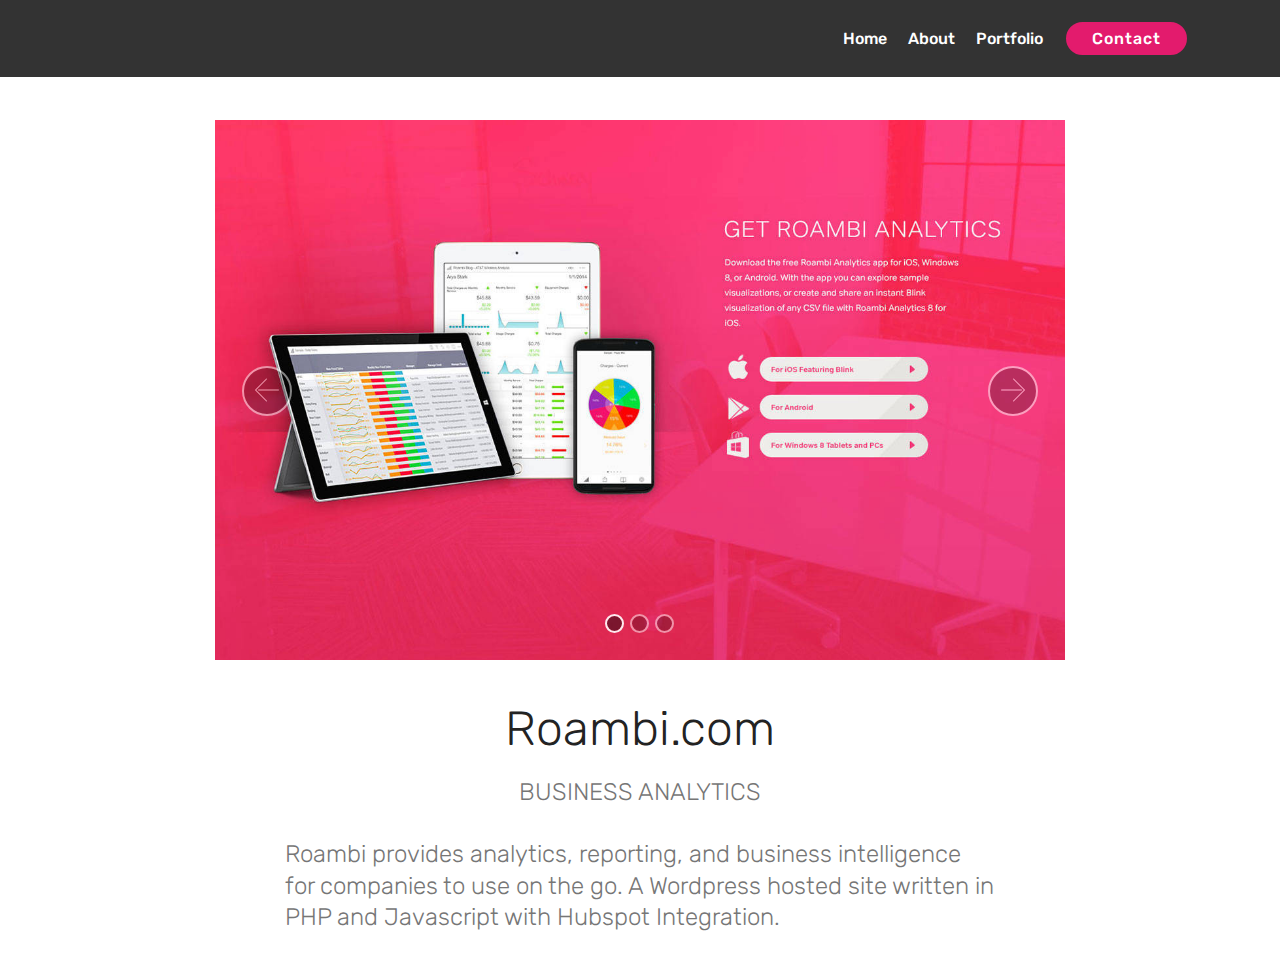
==== page1.html @ 418091bf "Thomas Theisen" ====
<!DOCTYPE html>
<html  >
<head>
  <!-- Site made with Mobirise Website Builder v4.9.7, https://mobirise.com -->
  <meta charset="UTF-8">
  <meta http-equiv="X-UA-Compatible" content="IE=edge">
  <meta name="generator" content="Mobirise v4.9.7, mobirise.com">
  <meta name="viewport" content="width=device-width, initial-scale=1, minimum-scale=1">
  <link rel="shortcut icon" href="assets/images/logo2.png" type="image/x-icon">
  <meta name="description" content="Website Builder Description">
  
  <title>Portfolio 1</title>
  <link rel="stylesheet" href="assets/web/assets/mobirise-icons/mobirise-icons.css">
  <link rel="stylesheet" href="assets/tether/tether.min.css">
  <link rel="stylesheet" href="assets/bootstrap/css/bootstrap.min.css">
  <link rel="stylesheet" href="assets/bootstrap/css/bootstrap-grid.min.css">
  <link rel="stylesheet" href="assets/bootstrap/css/bootstrap-reboot.min.css">
  <link rel="stylesheet" href="assets/dropdown/css/style.css">
  <link rel="stylesheet" href="assets/animatecss/animate.min.css">
  <link rel="stylesheet" href="assets/theme/css/style.css">
  <link rel="stylesheet" href="assets/mobirise/css/mbr-additional.css" type="text/css">
  
  
  
</head>
<body>
  <section class="menu cid-qTkzRZLJNu" once="menu" id="menu1-n">

    

    <nav class="navbar navbar-expand beta-menu navbar-dropdown align-items-center navbar-fixed-top navbar-toggleable-sm">
        <button class="navbar-toggler navbar-toggler-right" type="button" data-toggle="collapse" data-target="#navbarSupportedContent" aria-controls="navbarSupportedContent" aria-expanded="false" aria-label="Toggle navigation">
            <div class="hamburger">
                <span></span>
                <span></span>
                <span></span>
                <span></span>
            </div>
        </button>
        <div class="menu-logo">
            <div class="navbar-brand">
                
                
            </div>
        </div>
        <div class="collapse navbar-collapse" id="navbarSupportedContent">
            <ul class="navbar-nav nav-dropdown navbar-nav-top-padding" data-app-modern-menu="true"><li class="nav-item">
                    <a class="nav-link link text-white display-4" href="index.html#header2-1">
                        
                        Home</a>
                </li><li class="nav-item">
                    <a class="nav-link link text-white display-4" href="index.html#services2-7">
                        
                        About</a>
                </li><li class="nav-item"><a class="nav-link link text-white display-4" href="index.html#features18-s">
                        
                        Portfolio</a></li></ul>
            <div class="navbar-buttons mbr-section-btn"><a class="btn btn-sm btn-primary display-4" href="index.html#form1-e">
                    
                    Contact</a></div>
        </div>
    </nav>
</section>

<section class="engine"><a href="https://mobirise.info/r">free bootstrap template</a></section><section class="carousel slide cid-rodSJ9Svxk" data-interval="false" id="slider2-w">

    
    <div class="container content-slider">
        <div class="content-slider-wrap">
            <div><div class="mbr-slider slide carousel" data-pause="true" data-keyboard="false" data-ride="false" data-interval="false"><ol class="carousel-indicators"><li data-app-prevent-settings="" data-target="#slider2-w" class=" active" data-slide-to="0"></li><li data-app-prevent-settings="" data-target="#slider2-w" data-slide-to="1"></li><li data-app-prevent-settings="" data-target="#slider2-w" data-slide-to="2"></li></ol><div class="carousel-inner" role="listbox"><div class="carousel-item slider-fullscreen-image active" data-bg-video-slide="false" style="background-image: url(assets/images/roambi-1-1300x825.jpg);"><div class="container container-slide"><div class="image_wrapper"><img src="assets/images/roambi-1-1300x825.jpg"><div class="carousel-caption justify-content-center"><div class="col-10 align-center"></div></div></div></div></div><div class="carousel-item slider-fullscreen-image" data-bg-video-slide="false" style="background-image: url(assets/images/roambi-3-1300x825.jpg);"><div class="container container-slide"><div class="image_wrapper"><img src="assets/images/roambi-3-1300x825.jpg"><div class="carousel-caption justify-content-center"><div class="col-10 align-center"></div></div></div></div></div><div class="carousel-item slider-fullscreen-image" data-bg-video-slide="false" style="background-image: url(assets/images/roambi-1300x825.jpg);"><div class="container container-slide"><div class="image_wrapper"><img src="assets/images/roambi-1300x825.jpg"><div class="carousel-caption justify-content-center"><div class="col-10 align-center"></div></div></div></div></div></div><a data-app-prevent-settings="" class="carousel-control carousel-control-prev" role="button" data-slide="prev" href="#slider2-w"><span aria-hidden="true" class="mbri-left mbr-iconfont"></span><span class="sr-only">Previous</span></a><a data-app-prevent-settings="" class="carousel-control carousel-control-next" role="button" data-slide="next" href="#slider2-w"><span aria-hidden="true" class="mbri-right mbr-iconfont"></span><span class="sr-only">Next</span></a></div></div> 
        </div>
    </div>
</section>

<section class="mbr-section content4 cid-rodWq279qS" id="content4-y">

    

    <div class="container">
        <div class="media-container-row">
            <div class="title col-12 col-md-8">
                <h2 class="align-center pb-3 mbr-fonts-style display-2">
                    Roambi.com
                </h2>
                <h3 class="mbr-section-subtitle align-center mbr-light mbr-fonts-style display-5">BUSINESS ANALYTICS<br><br><div>Roambi provides analytics, reporting, and business intelligence for companies to use on the go. A Wordpress hosted site written in PHP and Javascript with Hubspot Integration.</div></h3>
                
            </div>
        </div>
    </div>
</section>


  <script src="assets/web/assets/jquery/jquery.min.js"></script>
  <script src="assets/popper/popper.min.js"></script>
  <script src="assets/tether/tether.min.js"></script>
  <script src="assets/bootstrap/js/bootstrap.min.js"></script>
  <script src="assets/smoothscroll/smooth-scroll.js"></script>
  <script src="assets/dropdown/js/script.min.js"></script>
  <script src="assets/touchswipe/jquery.touch-swipe.min.js"></script>
  <script src="assets/bootstrapcarouselswipe/bootstrap-carousel-swipe.js"></script>
  <script src="assets/viewportchecker/jquery.viewportchecker.js"></script>
  <script src="assets/ytplayer/jquery.mb.ytplayer.min.js"></script>
  <script src="assets/vimeoplayer/jquery.mb.vimeo_player.js"></script>
  <script src="assets/theme/js/script.js"></script>
  <script src="assets/slidervideo/script.js"></script>
  
  
  <input name="animation" type="hidden">
  </body>
</html>
---- assets/web/assets/mobirise-icons/mobirise-icons.css ----
@font-face {
  font-family: 'MobiriseIcons';
  src:  url('mobirise-icons.eot?spat4u');
  src:  url('mobirise-icons.eot?spat4u#iefix') format('embedded-opentype'),
    url('mobirise-icons.ttf?spat4u') format('truetype'),
    url('mobirise-icons.woff?spat4u') format('woff'),
    url('mobirise-icons.svg?spat4u#MobiriseIcons') format('svg');
  font-weight: normal;
  font-style: normal;
}

[class^="mbri-"], [class*=" mbri-"] {
  /* use !important to prevent issues with browser extensions that change fonts */
  font-family: MobiriseIcons !important;
  speak: none;
  font-style: normal;
  font-weight: normal;
  font-variant: normal;
  text-transform: none;
  line-height: 1;

  /* Better Font Rendering =========== */
  -webkit-font-smoothing: antialiased;
  -moz-osx-font-smoothing: grayscale;
}

.mbri-add-submenu:before {
  content: "\e900";
}
.mbri-alert:before {
  content: "\e901";
}
.mbri-align-center:before {
  content: "\e902";
}
.mbri-align-justify:before {
  content: "\e903";
}
.mbri-align-left:before {
  content: "\e904";
}
.mbri-align-right:before {
  content: "\e905";
}
.mbri-android:before {
  content: "\e906";
}
.mbri-apple:before {
  content: "\e907";
}
.mbri-arrow-down:before {
  content: "\e908";
}
.mbri-arrow-next:before {
  content: "\e909";
}
.mbri-arrow-prev:before {
  content: "\e90a";
}
.mbri-arrow-up:before {
  content: "\e90b";
}
.mbri-bold:before {
  content: "\e90c";
}
.mbri-bookmark:before {
  content: "\e90d";
}
.mbri-bootstrap:before {
  content: "\e90e";
}
.mbri-briefcase:before {
  content: "\e90f";
}
.mbri-browse:before {
  content: "\e910";
}
.mbri-bulleted-list:before {
  content: "\e911";
}
.mbri-calendar:before {
  content: "\e912";
}
.mbri-camera:before {
  content: "\e913";
}
.mbri-cart-add:before {
  content: "\e914";
}
.mbri-cart-full:before {
  content: "\e915";
}
.mbri-cash:before {
  content: "\e916";
}
.mbri-change-style:before {
  content: "\e917";
}
.mbri-chat:before {
  content: "\e918";
}
.mbri-clock:before {
  content: "\e919";
}
.mbri-close:before {
  content: "\e91a";
}
.mbri-cloud:before {
  content: "\e91b";
}
.mbri-code:before {
  content: "\e91c";
}
.mbri-contact-form:before {
  content: "\e91d";
}
.mbri-credit-card:before {
  content: "\e91e";
}
.mbri-cursor-click:before {
  content: "\e91f";
}
.mbri-cust-feedback:before {
  content: "\e920";
}
.mbri-database:before {
  content: "\e921";
}
.mbri-delivery:before {
  content: "\e922";
}
.mbri-desktop:before {
  content: "\e923";
}
.mbri-devices:before {
  content: "\e924";
}
.mbri-down:before {
  content: "\e925";
}
.mbri-download:before {
  content: "\e989";
}
.mbri-drag-n-drop:before {
  content: "\e927";
}
.mbri-drag-n-drop2:before {
  content: "\e928";
}
.mbri-edit:before {
  content: "\e929";
}
.mbri-edit2:before {
  content: "\e92a";
}
.mbri-error:before {
  content: "\e92b";
}
.mbri-extension:before {
  content: "\e92c";
}
.mbri-features:before {
  content: "\e92d";
}
.mbri-file:before {
  content: "\e92e";
}
.mbri-flag:before {
  content: "\e92f";
}
.mbri-folder:before {
  content: "\e930";
}
.mbri-gift:before {
  content: "\e931";
}
.mbri-github:before {
  content: "\e932";
}
.mbri-globe:before {
  content: "\e933";
}
.mbri-globe-2:before {
  content: "\e934";
}
.mbri-growing-chart:before {
  content: "\e935";
}
.mbri-hearth:before {
  content: "\e936";
}
.mbri-help:before {
  content: "\e937";
}
.mbri-home:before {
  content: "\e938";
}
.mbri-hot-cup:before {
  content: "\e939";
}
.mbri-idea:before {
  content: "\e93a";
}
.mbri-image-gallery:before {
  content: "\e93b";
}
.mbri-image-slider:before {
  content: "\e93c";
}
.mbri-info:before {
  content: "\e93d";
}
.mbri-italic:before {
  content: "\e93e";
}
.mbri-key:before {
  content: "\e93f";
}
.mbri-laptop:before {
  content: "\e940";
}
.mbri-layers:before {
  content: "\e941";
}
.mbri-left-right:before {
  content: "\e942";
}
.mbri-left:before {
  content: "\e943";
}
.mbri-letter:before {
  content: "\e944";
}
.mbri-like:before {
  content: "\e945";
}
.mbri-link:before {
  content: "\e946";
}
.mbri-lock:before {
  content: "\e947";
}
.mbri-login:before {
  content: "\e948";
}
.mbri-logout:before {
  content: "\e949";
}
.mbri-magic-stick:before {
  content: "\e94a";
}
.mbri-map-pin:before {
  content: "\e94b";
}
.mbri-menu:before {
  content: "\e94c";
}
.mbri-mobile:before {
  content: "\e94d";
}
.mbri-mobile2:before {
  content: "\e94e";
}
.mbri-mobirise:before {
  content: "\e94f";
}
.mbri-more-horizontal:before {
  content: "\e950";
}
.mbri-more-vertical:before {
  content: "\e951";
}
.mbri-music:before {
  content: "\e952";
}
.mbri-new-file:before {
  content: "\e953";
}
.mbri-numbered-list:before {
  content: "\e954";
}
.mbri-opened-folder:before {
  content: "\e955";
}
.mbri-pages:before {
  content: "\e956";
}
.mbri-paper-plane:before {
  content: "\e957";
}
.mbri-paperclip:before {
  content: "\e958";
}
.mbri-photo:before {
  content: "\e959";
}
.mbri-photos:before {
  content: "\e95a";
}
.mbri-pin:before {
  content: "\e95b";
}
.mbri-play:before {
  content: "\e95c";
}
.mbri-plus:before {
  content: "\e95d";
}
.mbri-preview:before {
  content: "\e95e";
}
.mbri-print:before {
  content: "\e95f";
}
.mbri-protect:before {
  content: "\e960";
}
.mbri-question:before {
  content: "\e961";
}
.mbri-quote-left:before {
  content: "\e962";
}
.mbri-quote-right:before {
  content: "\e963";
}
.mbri-refresh:before {
  content: "\e964";
}
.mbri-responsive:before {
  content: "\e965";
}
.mbri-right:before {
  content: "\e966";
}
.mbri-rocket:before {
  content: "\e967";
}
.mbri-sad-face:before {
  content: "\e968";
}
.mbri-sale:before {
  content: "\e969";
}
.mbri-save:before {
  content: "\e96a";
}
.mbri-search:before {
  content: "\e96b";
}
.mbri-setting:before {
  content: "\e96c";
}
.mbri-setting2:before {
  content: "\e96d";
}
.mbri-setting3:before {
  content: "\e96e";
}
.mbri-share:before {
  content: "\e96f";
}
.mbri-shopping-bag:before {
  content: "\e970";
}
.mbri-shopping-basket:before {
  content: "\e971";
}
.mbri-shopping-cart:before {
  content: "\e972";
}
.mbri-sites:before {
  content: "\e973";
}
.mbri-smile-face:before {
  content: "\e974";
}
.mbri-speed:before {
  content: "\e975";
}
.mbri-star:before {
  content: "\e976";
}
.mbri-success:before {
  content: "\e977";
}
.mbri-sun:before {
  content: "\e978";
}
.mbri-sun2:before {
  content: "\e979";
}
.mbri-tablet:before {
  content: "\e97a";
}
.mbri-tablet-vertical:before {
  content: "\e97b";
}
.mbri-target:before {
  content: "\e97c";
}
.mbri-timer:before {
  content: "\e97d";
}
.mbri-to-ftp:before {
  content: "\e97e";
}
.mbri-to-local-drive:before {
  content: "\e97f";
}
.mbri-touch-swipe:before {
  content: "\e980";
}
.mbri-touch:before {
  content: "\e981";
}
.mbri-trash:before {
  content: "\e982";
}
.mbri-underline:before {
  content: "\e983";
}
.mbri-unlink:before {
  content: "\e984";
}
.mbri-unlock:before {
  content: "\e985";
}
.mbri-up-down:before {
  content: "\e986";
}
.mbri-up:before {
  content: "\e987";
}
.mbri-update:before {
  content: "\e988";
}
.mbri-upload:before {
 content: "\e926"; 
}
.mbri-user:before {
  content: "\e98a";
}
.mbri-user2:before {
  content: "\e98b";
}
.mbri-users:before {
  content: "\e98c";
}
.mbri-video:before {
  content: "\e98d";
}
.mbri-video-play:before {
  content: "\e98e";
}
.mbri-watch:before {
  content: "\e98f";
}
.mbri-website-theme:before {
  content: "\e990";
}
.mbri-wifi:before {
  content: "\e991";
}
.mbri-windows:before {
  content: "\e992";
}
.mbri-zoom-out:before {
  content: "\e993";
}
.mbri-redo:before {
  content: "\e994";
}
.mbri-undo:before {
  content: "\e995";
}
---- assets/dropdown/css/style.css ----
.navbar-dropdown {
  left: 0;
  padding: 0;
  position: absolute;
  right: 0;
  top: 0;
  transition: all 0.45s ease;
  z-index: 1030;
  background: #282828; }
  .navbar-dropdown .navbar-logo {
    margin-right: 0.8rem;
    transition: margin 0.3s ease-in-out;
    vertical-align: middle; }
    .navbar-dropdown .navbar-logo img {
      height: 3.125rem;
      transition: all 0.3s ease-in-out; }
    .navbar-dropdown .navbar-logo.mbr-iconfont {
      font-size: 3.125rem;
      line-height: 3.125rem; }
  .navbar-dropdown .navbar-caption {
    font-weight: 700;
    white-space: normal;
    vertical-align: -4px;
    line-height: 3.125rem !important; }
    .navbar-dropdown .navbar-caption, .navbar-dropdown .navbar-caption:hover {
      color: inherit;
      text-decoration: none; }
  .navbar-dropdown .mbr-iconfont + .navbar-caption {
    vertical-align: -1px; }
  .navbar-dropdown.navbar-fixed-top {
    position: fixed; }
  .navbar-dropdown .navbar-brand span {
    vertical-align: -4px; }
  .navbar-dropdown.bg-color.transparent {
    background: none; }
  .navbar-dropdown.navbar-short .navbar-brand {
    padding: 0.625rem 0; }
    .navbar-dropdown.navbar-short .navbar-brand span {
      vertical-align: -1px; }
  .navbar-dropdown.navbar-short .navbar-caption {
    line-height: 2.375rem !important;
    vertical-align: -2px; }
  .navbar-dropdown.navbar-short .navbar-logo {
    margin-right: 0.5rem; }
    .navbar-dropdown.navbar-short .navbar-logo img {
      height: 2.375rem; }
    .navbar-dropdown.navbar-short .navbar-logo.mbr-iconfont {
      font-size: 2.375rem;
      line-height: 2.375rem; }
  .navbar-dropdown.navbar-short .mbr-table-cell {
    height: 3.625rem; }
  .navbar-dropdown .navbar-close {
    left: 0.6875rem;
    position: fixed;
    top: 0.75rem;
    z-index: 1000; }
  .navbar-dropdown .hamburger-icon {
    content: "";
    display: inline-block;
    vertical-align: middle;
    width: 16px;
    -webkit-box-shadow: 0 -6px 0 1px #282828,0 0 0 1px #282828,0 6px 0 1px #282828;
    -moz-box-shadow: 0 -6px 0 1px #282828,0 0 0 1px #282828,0 6px 0 1px #282828;
    box-shadow: 0 -6px 0 1px #282828,0 0 0 1px #282828,0 6px 0 1px #282828; }

.dropdown-menu .dropdown-toggle[data-toggle="dropdown-submenu"]::after {
  border-bottom: 0.35em solid transparent;
  border-left: 0.35em solid;
  border-right: 0;
  border-top: 0.35em solid transparent;
  margin-left: 0.3rem; }

.dropdown-menu .dropdown-item:focus {
  outline: 0; }

.nav-dropdown {
  font-size: 0.75rem;
  font-weight: 500;
  height: auto !important; }
  .nav-dropdown .nav-btn {
    padding-left: 1rem; }
  .nav-dropdown .link {
    margin: .667em 1.667em;
    font-weight: 500;
    padding: 0;
    transition: color .2s ease-in-out; }
    .nav-dropdown .link.dropdown-toggle {
      margin-right: 2.583em; }
      .nav-dropdown .link.dropdown-toggle::after {
        margin-left: .25rem;
        border-top: 0.35em solid;
        border-right: 0.35em solid transparent;
        border-left: 0.35em solid transparent;
        border-bottom: 0; }
      .nav-dropdown .link.dropdown-toggle[aria-expanded="true"] {
        margin: 0;
        padding: 0.667em 3.263em  0.667em 1.667em; }
  .nav-dropdown .link::after,
  .nav-dropdown .dropdown-item::after {
    color: inherit; }
  .nav-dropdown .btn {
    font-size: 0.75rem;
    font-weight: 700;
    letter-spacing: 0;
    margin-bottom: 0;
    padding-left: 1.25rem;
    padding-right: 1.25rem; }
  .nav-dropdown .dropdown-menu {
    border-radius: 0;
    border: 0;
    left: 0;
    margin: 0;
    padding-bottom: 1.25rem;
    padding-top: 1.25rem;
    position: relative; }
  .nav-dropdown .dropdown-submenu {
    margin-left: 0.125rem;
    top: 0; }
  .nav-dropdown .dropdown-item {
    font-weight: 500;
    line-height: 2;
    padding: 0.3846em 4.615em 0.3846em 1.5385em;
    position: relative;
    transition: color .2s ease-in-out, background-color .2s ease-in-out; }
    .nav-dropdown .dropdown-item::after {
      margin-top: -0.3077em;
      position: absolute;
      right: 1.1538em;
      top: 50%; }
    .nav-dropdown .dropdown-item:focus, .nav-dropdown .dropdown-item:hover {
      background: none; }

@media (max-width: 767px) {
  .nav-dropdown.navbar-toggleable-sm {
    bottom: 0;
    display: none;
    left: 0;
    overflow-x: hidden;
    position: fixed;
    top: 0;
    transform: translateX(-100%);
    -ms-transform: translateX(-100%);
    -webkit-transform: translateX(-100%);
    width: 18.75rem;
    z-index: 999; } }
.nav-dropdown.navbar-toggleable-xl {
  bottom: 0;
  display: none;
  left: 0;
  overflow-x: hidden;
  position: fixed;
  top: 0;
  transform: translateX(-100%);
  -ms-transform: translateX(-100%);
  -webkit-transform: translateX(-100%);
  width: 18.75rem;
  z-index: 999; }

.nav-dropdown-sm {
  display: block !important;
  overflow-x: hidden;
  overflow: auto;
  padding-top: 3.875rem; }
  .nav-dropdown-sm::after {
    content: "";
    display: block;
    height: 3rem;
    width: 100%; }
  .nav-dropdown-sm.collapse.in ~ .navbar-close {
    display: block !important; }
  .nav-dropdown-sm.collapsing, .nav-dropdown-sm.collapse.in {
    transform: translateX(0);
    -ms-transform: translateX(0);
    -webkit-transform: translateX(0);
    transition: all 0.25s ease-out;
    -webkit-transition: all 0.25s ease-out;
    background: #282828; }
  .nav-dropdown-sm.collapsing[aria-expanded="false"] {
    transform: translateX(-100%);
    -ms-transform: translateX(-100%);
    -webkit-transform: translateX(-100%); }
  .nav-dropdown-sm .nav-item {
    display: block;
    margin-left: 0 !important;
    padding-left: 0; }
  .nav-dropdown-sm .link,
  .nav-dropdown-sm .dropdown-item {
    border-top: 1px dotted rgba(255, 255, 255, 0.1);
    font-size: 0.8125rem;
    line-height: 1.6;
    margin: 0 !important;
    padding: 0.875rem 2.4rem 0.875rem 1.5625rem !important;
    position: relative;
    white-space: normal; }
    .nav-dropdown-sm .link:focus, .nav-dropdown-sm .link:hover,
    .nav-dropdown-sm .dropdown-item:focus,
    .nav-dropdown-sm .dropdown-item:hover {
      background: rgba(0, 0, 0, 0.2) !important;
      color: #c0a375; }
  .nav-dropdown-sm .nav-btn {
    position: relative;
    padding: 1.5625rem 1.5625rem 0 1.5625rem; }
    .nav-dropdown-sm .nav-btn::before {
      border-top: 1px dotted rgba(255, 255, 255, 0.1);
      content: "";
      left: 0;
      position: absolute;
      top: 0;
      width: 100%; }
    .nav-dropdown-sm .nav-btn + .nav-btn {
      padding-top: 0.625rem; }
      .nav-dropdown-sm .nav-btn + .nav-btn::before {
        display: none; }
  .nav-dropdown-sm .btn {
    padding: 0.625rem 0; }
  .nav-dropdown-sm .dropdown-toggle[data-toggle="dropdown-submenu"]::after {
    margin-left: .25rem;
    border-top: 0.35em solid;
    border-right: 0.35em solid transparent;
    border-left: 0.35em solid transparent;
    border-bottom: 0; }
  .nav-dropdown-sm .dropdown-toggle[data-toggle="dropdown-submenu"][aria-expanded="true"]::after {
    border-top: 0;
    border-right: 0.35em solid transparent;
    border-left: 0.35em solid transparent;
    border-bottom: 0.35em solid; }
  .nav-dropdown-sm .dropdown-menu {
    margin: 0;
    padding: 0;
    position: relative;
    top: 0;
    left: 0;
    width: 100%;
    border: 0;
    float: none;
    border-radius: 0;
    background: none; }
  .nav-dropdown-sm .dropdown-submenu {
    left: 100%;
    margin-left: 0.125rem;
    margin-top: -1.25rem;
    top: 0; }

.navbar-toggleable-sm .nav-dropdown .dropdown-menu {
  position: absolute; }

.navbar-toggleable-sm .nav-dropdown .dropdown-submenu {
  left: 100%;
  margin-left: 0.125rem;
  margin-top: -1.25rem;
  top: 0; }

.navbar-toggleable-sm.opened .nav-dropdown .dropdown-menu {
  position: relative; }

.navbar-toggleable-sm.opened .nav-dropdown .dropdown-submenu {
  left: 0;
  margin-left: 00rem;
  margin-top: 0rem;
  top: 0; }

.is-builder .nav-dropdown.collapsing {
  transition: none !important; }

/*# sourceMappingURL=style.css.map */
---- assets/theme/css/style.css ----
/*!
 * Mobirise v4 theme (https://mobirise.com/)
 * Copyright 2017 Mobirise
 */
section {
  background-color: #eeeeee; }

section,
.container,
.container-fluid {
  position: relative;
  word-wrap: break-word; }

a.mbr-iconfont:hover {
  text-decoration: none; }

.article .lead p, .article .lead ul, .article .lead ol, .article .lead pre, .article .lead blockquote {
  margin-bottom: 0; }

a {
  font-style: normal;
  font-weight: 400;
  cursor: pointer; }
  a, a:hover {
    text-decoration: none; }

figure {
  margin-bottom: 0; }

body {
  color: #232323; }

h1, h2, h3, h4, h5, h6,
.h1, .h2, .h3, .h4, .h5, .h6,
.display-1, .display-2, .display-3, .display-4 {
  line-height: 1;
  word-break: break-word;
  word-wrap: break-word; }

b, strong {
  font-weight: bold; }

blockquote {
  padding: 10px 0 10px 20px;
  position: relative;
  border-left: 2px solid;
  border-color: #ff3366; }

input:-webkit-autofill, input:-webkit-autofill:hover, input:-webkit-autofill:focus, input:-webkit-autofill:active {
  transition-delay: 9999s;
  transition-property: background-color, color; }

textarea[type="hidden"] {
  display: none; }

body {
  position: relative; }

section {
  background-position: 50% 50%;
  background-repeat: no-repeat;
  background-size: cover; }
  section .mbr-background-video,
  section .mbr-background-video-preview {
    position: absolute;
    bottom: 0;
    left: 0;
    right: 0;
    top: 0; }

.hidden {
  visibility: hidden; }

.mbr-z-index20 {
  z-index: 20; }

/*! Base colors */
.mbr-white {
  color: #ffffff; }

.mbr-black {
  color: #000000; }

.mbr-bg-white {
  background-color: #ffffff; }

.mbr-bg-black {
  background-color: #000000; }

/*! Text-aligns */
.align-left {
  text-align: left; }

.align-center {
  text-align: center; }

.align-right {
  text-align: right; }

@media (max-width: 767px) {
  .align-left, .align-center, .align-right, .mbr-section-btn, .mbr-section-title {
    text-align: center; } }
/*! Font-weight  */
.mbr-light {
  font-weight: 300; }

.mbr-regular {
  font-weight: 400; }

.mbr-semibold {
  font-weight: 500; }

.mbr-bold {
  font-weight: 700; }

/*! Media  */
.media-size-item {
  -webkit-flex: 1 1 auto;
  -moz-flex: 1 1 auto;
  -ms-flex: 1 1 auto;
  -o-flex: 1 1 auto;
  flex: 1 1 auto; }

.media-content {
  -webkit-flex-basis: 100%;
  flex-basis: 100%; }

.media-container-row {
  display: -ms-flexbox;
  display: -webkit-flex;
  display: flex;
  -webkit-flex-direction: row;
  -ms-flex-direction: row;
  flex-direction: row;
  -webkit-flex-wrap: wrap;
  -ms-flex-wrap: wrap;
  flex-wrap: wrap;
  -webkit-justify-content: center;
  -ms-flex-pack: center;
  justify-content: center;
  -webkit-align-content: center;
  -ms-flex-line-pack: center;
  align-content: center;
  -webkit-align-items: start;
  -ms-flex-align: start;
  align-items: start; }
  .media-container-row .media-size-item {
    width: 400px; }

.media-container-column {
  display: -ms-flexbox;
  display: -webkit-flex;
  display: flex;
  -webkit-flex-direction: column;
  -ms-flex-direction: column;
  flex-direction: column;
  -webkit-flex-wrap: wrap;
  -ms-flex-wrap: wrap;
  flex-wrap: wrap;
  -webkit-justify-content: center;
  -ms-flex-pack: center;
  justify-content: center;
  -webkit-align-content: center;
  -ms-flex-line-pack: center;
  align-content: center;
  -webkit-align-items: stretch;
  -ms-flex-align: stretch;
  align-items: stretch; }
  .media-container-column > * {
    width: 100%; }

@media (min-width: 992px) {
  .media-container-row {
    -webkit-flex-wrap: nowrap;
    -ms-flex-wrap: nowrap;
    flex-wrap: nowrap; } }
figure {
  overflow: hidden; }

figure[mbr-media-size] {
  transition: width 0.1s; }

.mbr-figure img, .mbr-figure iframe {
  display: block;
  width: 100%; }

.card {
  background-color: transparent;
  border: none; }

.card-img {
  text-align: center;
  flex-shrink: 0;
  -webkit-flex-shrink: 0; }

.media {
  max-width: 100%;
  margin: 0 auto; }

.mbr-figure {
  -ms-flex-item-align: center;
  -ms-grid-row-align: center;
  -webkit-align-self: center;
  align-self: center; }

.media-container > div {
  max-width: 100%; }

.mbr-figure img, .card-img img {
  width: 100%; }

@media (max-width: 991px) {
  .media-size-item {
    width: auto !important; }

  .media {
    width: auto; }

  .mbr-figure {
    width: 100% !important; } }
/*! Buttons */
.mbr-section-btn {
  margin-left: -.25rem;
  margin-right: -.25rem;
  font-size: 0; }

nav .mbr-section-btn {
  margin-left: 0rem;
  margin-right: 0rem; }

/*! Btn icon margin */
.btn .mbr-iconfont, .btn.btn-sm .mbr-iconfont {
  cursor: pointer;
  margin-right: 0.5rem; }

.btn.btn-md .mbr-iconfont, .btn.btn-md .mbr-iconfont {
  margin-right: 0.8rem; }

.mbr-regular {
  font-weight: 400; }

.mbr-semibold {
  font-weight: 500; }

.mbr-bold {
  font-weight: 700; }

[type="submit"] {
  -webkit-appearance: none; }

/*! Full-screen */
.mbr-fullscreen .mbr-overlay {
  min-height: 100vh; }

.mbr-fullscreen {
  display: flex;
  display: -webkit-flex;
  display: -moz-flex;
  display: -ms-flex;
  display: -o-flex;
  align-items: center;
  -webkit-align-items: center;
  min-height: 100vh;
  padding-top: 3rem;
  padding-bottom: 3rem; }

/*! Map */
.map {
  height: 25rem;
  position: relative; }
  .map iframe {
    width: 100%;
    height: 100%; }

/* Form */
.form-asterisk {
  font-family: initial;
  position: absolute;
  top: -2px;
  font-weight: normal; }

/*! Scroll to top arrow */
.mbr-arrow-up {
  bottom: 25px;
  right: 90px;
  position: fixed;
  text-align: right;
  z-index: 5000;
  color: #ffffff;
  font-size: 32px;
  transform: rotate(180deg);
  -webkit-transform: rotate(180deg); }

.mbr-arrow-up a {
  background: rgba(0, 0, 0, 0.2);
  border-radius: 3px;
  color: #fff;
  display: inline-block;
  height: 60px;
  width: 60px;
  outline-style: none !important;
  position: relative;
  text-decoration: none;
  transition: all .3s ease-in-out;
  cursor: pointer;
  text-align: center; }
  .mbr-arrow-up a:hover {
    background-color: rgba(0, 0, 0, 0.4); }
  .mbr-arrow-up a i {
    line-height: 60px; }

.mbr-arrow-up-icon {
  display: block;
  color: #fff; }

.mbr-arrow-up-icon::before {
  content: "\203a";
  display: inline-block;
  font-family: serif;
  font-size: 32px;
  line-height: 1;
  font-style: normal;
  position: relative;
  top: 6px;
  left: -4px;
  -webkit-transform: rotate(-90deg);
  transform: rotate(-90deg); }

/*! Arrow Down */
.mbr-arrow {
  position: absolute;
  bottom: 45px;
  left: 50%;
  width: 60px;
  height: 60px;
  cursor: pointer;
  background-color: rgba(80, 80, 80, 0.5);
  border-radius: 50%;
  -webkit-transform: translateX(-50%);
  transform: translateX(-50%); }
  .mbr-arrow > a {
    display: inline-block;
    text-decoration: none;
    outline-style: none;
    -webkit-animation: arrowdown 1.7s ease-in-out infinite;
    animation: arrowdown 1.7s ease-in-out infinite; }
    .mbr-arrow > a > i {
      position: absolute;
      top: -2px;
      left: 15px;
      font-size: 2rem; }

@keyframes arrowdown {
  0% {
    transform: translateY(0px);
    -webkit-transform: translateY(0px); }
  50% {
    transform: translateY(-5px);
    -webkit-transform: translateY(-5px); }
  100% {
    transform: translateY(0px);
    -webkit-transform: translateY(0px); } }
@-webkit-keyframes arrowdown {
  0% {
    transform: translateY(0px);
    -webkit-transform: translateY(0px); }
  50% {
    transform: translateY(-5px);
    -webkit-transform: translateY(-5px); }
  100% {
    transform: translateY(0px);
    -webkit-transform: translateY(0px); } }
@media (max-width: 500px) {
  .mbr-arrow-up {
    left: 50%;
    right: auto;
    transform: translateX(-50%) rotate(180deg);
    -webkit-transform: translateX(-50%) rotate(180deg); } }
/*Gradients animation*/
@keyframes gradient-animation {
  from {
    background-position: 0% 100%;
    animation-timing-function: ease-in-out; }
  to {
    background-position: 100% 0%;
    animation-timing-function: ease-in-out; } }
@-webkit-keyframes gradient-animation {
  from {
    background-position: 0% 100%;
    animation-timing-function: ease-in-out; }
  to {
    background-position: 100% 0%;
    animation-timing-function: ease-in-out; } }
.bg-gradient {
  background-size: 200% 200%;
  animation: gradient-animation 5s infinite alternate;
  -webkit-animation: gradient-animation 5s infinite alternate; }

.menu .navbar-brand {
  display: -webkit-flex; }
  .menu .navbar-brand span {
    display: flex;
    display: -webkit-flex; }
  .menu .navbar-brand .navbar-caption-wrap {
    display: -webkit-flex; }
  .menu .navbar-brand .navbar-logo img {
    display: -webkit-flex; }
@media (min-width: 768px) and (max-width: 991px) {
  .menu .navbar-toggleable-sm .navbar-nav {
    display: -webkit-box;
    display: -webkit-flex;
    display: -ms-flexbox; } }
@media (min-width: 992px) {
  .menu .navbar-nav.nav-dropdown {
    display: -webkit-flex; }
  .menu .navbar-toggleable-sm .navbar-collapse {
    display: -webkit-flex !important; } }
@media (max-width: 767px) {
  .menu .navbar-collapse {
    max-height: 80vh; }
  .menu .dropdown-menu {
    max-height: 60vh; } }

.navbar {
  display: -webkit-flex;
  -webkit-flex-wrap: wrap;
  -webkit-align-items: center;
  -webkit-justify-content: space-between; }

.navbar-collapse {
  -webkit-flex-basis: 100%;
  -webkit-flex-grow: 1;
  -webkit-align-items: center;
  max-height: 93.5vh; }
  .navbar-collapse.show {
    overflow: auto; }

.nav-dropdown .link {
  padding: .667em 1.667em !important;
  margin: 0 !important; }

.nav {
  display: -webkit-flex;
  -webkit-flex-wrap: wrap; }

.row {
  display: -webkit-flex;
  -webkit-flex-wrap: wrap; }

.justify-content-center {
  -webkit-justify-content: center; }

.form-inline {
  display: -webkit-flex;
  -webkit-flex-flow: row wrap;
  -webkit-align-items: center; }

.card-wrapper {
  -webkit-flex: 1; }

.carousel-control {
  z-index: 10;
  display: -webkit-flex;
  -webkit-align-items: center;
  -webkit-justify-content: center; }

.carousel-controls {
  display: -webkit-flex; }

.media {
  display: -webkit-flex; }

.jq-selectbox__select {
  padding: 1.07em .5em;
  position: absolute;
  top: 0;
  left: 0;
  width: 100%; }

.jq-selectbox__dropdown {
  position: absolute;
  top: 100% !important;
  left: 0 !important;
  width: 100% !important; }

.jq-selectbox__trigger-arrow {
  transform: translateY(-50%); }

.jq-selectbox li {
  padding: 1.07em .5em; }

/*# sourceMappingURL=style.css.map */
.engine {
	position: absolute;
	text-indent: -2400px;
	text-align: center;
	padding: 0;
	top: 0;
	left: -2400px;
}
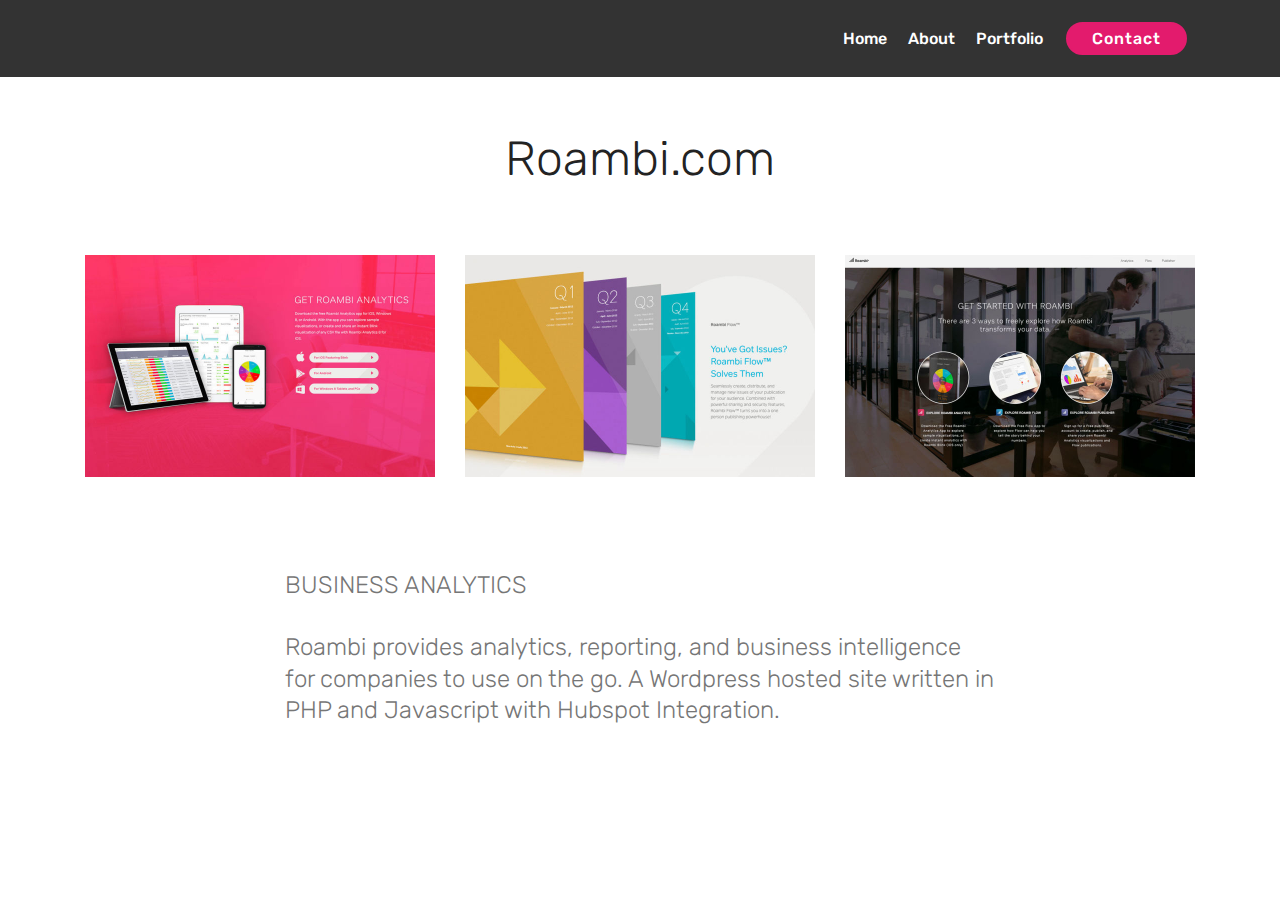
==== commit 9a4d1792: "thomas" ====
--- a/page1.html
+++ b/page1.html
@@ -6,11 +6,10 @@
   <meta http-equiv="X-UA-Compatible" content="IE=edge">
   <meta name="generator" content="Mobirise v4.9.7, mobirise.com">
   <meta name="viewport" content="width=device-width, initial-scale=1, minimum-scale=1">
-  <link rel="shortcut icon" href="assets/images/logo2.png" type="image/x-icon">
+  <link rel="shortcut icon" href="assets/images/thomas-theisen-favicon-1-32x32-1.png" type="image/x-icon">
   <meta name="description" content="Website Builder Description">
   
   <title>Portfolio 1</title>
-  <link rel="stylesheet" href="assets/web/assets/mobirise-icons/mobirise-icons.css">
   <link rel="stylesheet" href="assets/tether/tether.min.css">
   <link rel="stylesheet" href="assets/bootstrap/css/bootstrap.min.css">
   <link rel="stylesheet" href="assets/bootstrap/css/bootstrap-grid.min.css">
@@ -39,12 +38,16 @@
         </button>
         <div class="menu-logo">
             <div class="navbar-brand">
-                
+                <span class="navbar-logo">
+                    <a href="#top">
+                         <img src="assets/images/thomas-theisen-logo-63x63.png" alt="Mobirise" title="" style="height: 3.8rem;">
+                    </a>
+                </span>
                 
             </div>
         </div>
         <div class="collapse navbar-collapse" id="navbarSupportedContent">
-            <ul class="navbar-nav nav-dropdown navbar-nav-top-padding" data-app-modern-menu="true"><li class="nav-item">
+            <ul class="navbar-nav nav-dropdown" data-app-modern-menu="true"><li class="nav-item">
                     <a class="nav-link link text-white display-4" href="index.html#header2-1">
                         
                         Home</a>
@@ -62,12 +65,65 @@
     </nav>
 </section>
 
-<section class="engine"><a href="https://mobirise.info/r">free bootstrap template</a></section><section class="carousel slide cid-rodSJ9Svxk" data-interval="false" id="slider2-w">
-
+<section class="engine"><a href="https://mobirise.info/w">html5 templates</a></section><section class="services1 cid-ronWc8j4FM" id="services1-n">
+    <!---->
     
-    <div class="container content-slider">
-        <div class="content-slider-wrap">
-            <div><div class="mbr-slider slide carousel" data-pause="true" data-keyboard="false" data-ride="false" data-interval="false"><ol class="carousel-indicators"><li data-app-prevent-settings="" data-target="#slider2-w" class=" active" data-slide-to="0"></li><li data-app-prevent-settings="" data-target="#slider2-w" data-slide-to="1"></li><li data-app-prevent-settings="" data-target="#slider2-w" data-slide-to="2"></li></ol><div class="carousel-inner" role="listbox"><div class="carousel-item slider-fullscreen-image active" data-bg-video-slide="false" style="background-image: url(assets/images/roambi-1-1300x825.jpg);"><div class="container container-slide"><div class="image_wrapper"><img src="assets/images/roambi-1-1300x825.jpg"><div class="carousel-caption justify-content-center"><div class="col-10 align-center"></div></div></div></div></div><div class="carousel-item slider-fullscreen-image" data-bg-video-slide="false" style="background-image: url(assets/images/roambi-3-1300x825.jpg);"><div class="container container-slide"><div class="image_wrapper"><img src="assets/images/roambi-3-1300x825.jpg"><div class="carousel-caption justify-content-center"><div class="col-10 align-center"></div></div></div></div></div><div class="carousel-item slider-fullscreen-image" data-bg-video-slide="false" style="background-image: url(assets/images/roambi-1300x825.jpg);"><div class="container container-slide"><div class="image_wrapper"><img src="assets/images/roambi-1300x825.jpg"><div class="carousel-caption justify-content-center"><div class="col-10 align-center"></div></div></div></div></div></div><a data-app-prevent-settings="" class="carousel-control carousel-control-prev" role="button" data-slide="prev" href="#slider2-w"><span aria-hidden="true" class="mbri-left mbr-iconfont"></span><span class="sr-only">Previous</span></a><a data-app-prevent-settings="" class="carousel-control carousel-control-next" role="button" data-slide="next" href="#slider2-w"><span aria-hidden="true" class="mbri-right mbr-iconfont"></span><span class="sr-only">Next</span></a></div></div> 
+    <!---->
+    <!--Overlay-->
+    
+    <!--Container-->
+    <div class="container">
+        <div class="row justify-content-center">
+            <!--Titles-->
+            <div class="title pb-5 col-12">
+                <h2 class="align-left pb-3 mbr-fonts-style display-2">
+                    Roambi.com</h2>
+                
+            </div>
+            <!--Card-1-->
+            <div class="card col-12 col-md-6 col-lg-4">
+                <div class="card-wrapper">
+                    <div class="card-img">
+                        <a href="https://ibin.co/4ec4JpjpVHLd.jpg"><img src="assets/images/roambi-1-700x444.jpg" alt="Mobirise" title=""></a>
+                    </div>
+                    <div class="card-box pb-md-5">
+                        
+                        
+                        <!--Btn-->
+                        
+                    </div>
+                </div>
+            </div>
+            <!--Card-2-->
+            <div class="card col-12 col-md-6 col-lg-4">
+                <div class="card-wrapper">
+                    <div class="card-img">
+                        <a href="https://ibin.co/4ec7m0zoqEDT.jpg"><img src="assets/images/roambi-2-700x444.jpg" alt="Mobirise" title=""></a>
+                    </div>
+                    <div class="card-box pb-md-5">
+                        
+                        
+                        <!--Btn-->
+                        
+                    </div>
+                </div>
+            </div>
+            <!--Card-3-->
+            <div class="card col-12 col-md-6 col-lg-4 last-child">
+                <div class="card-wrapper">
+                    <div class="card-img">
+                        <a href="https://ibin.co/4ec8fadOdjNk.jpg"><img src="assets/images/roambi-700x444.jpg" alt="Mobirise" title=""></a>
+                    </div>
+                    <div class="card-box">
+                        
+                        
+                        <!--Btn-->
+                        
+                    </div>
+                </div>
+            </div>
+            <!--Card-4-->
+            
         </div>
     </div>
 </section>
@@ -79,9 +135,7 @@
     <div class="container">
         <div class="media-container-row">
             <div class="title col-12 col-md-8">
-                <h2 class="align-center pb-3 mbr-fonts-style display-2">
-                    Roambi.com
-                </h2>
+                
                 <h3 class="mbr-section-subtitle align-center mbr-light mbr-fonts-style display-5">BUSINESS ANALYTICS<br><br><div>Roambi provides analytics, reporting, and business intelligence for companies to use on the go. A Wordpress hosted site written in PHP and Javascript with Hubspot Integration.</div></h3>
                 
             </div>
@@ -97,12 +151,8 @@
   <script src="assets/smoothscroll/smooth-scroll.js"></script>
   <script src="assets/dropdown/js/script.min.js"></script>
   <script src="assets/touchswipe/jquery.touch-swipe.min.js"></script>
-  <script src="assets/bootstrapcarouselswipe/bootstrap-carousel-swipe.js"></script>
   <script src="assets/viewportchecker/jquery.viewportchecker.js"></script>
-  <script src="assets/ytplayer/jquery.mb.ytplayer.min.js"></script>
-  <script src="assets/vimeoplayer/jquery.mb.vimeo_player.js"></script>
   <script src="assets/theme/js/script.js"></script>
-  <script src="assets/slidervideo/script.js"></script>
   
   
   <input name="animation" type="hidden">
--- a/assets/mobirise/css/mbr-additional.css
+++ b/assets/mobirise/css/mbr-additional.css
@@ -1862,6 +1862,9 @@
   text-decoration: line-through;
   color: #767676;
 }
+.cid-rnWOEFLjMd .text1 {
+  color: #232323;
+}
 .cid-rnWL2cksWN {
   padding-top: 45px;
   padding-bottom: 45px;
@@ -2532,282 +2535,42 @@
 .cid-qTkzRZLJNu .dropdown-item:hover {
   color: #c1c1c1 !important;
 }
-.cid-rodSJ9Svxk {
-  padding-top: 120px;
+.cid-ronWc8j4FM {
+  padding-top: 135px;
   padding-bottom: 45px;
   background-color: #ffffff;
 }
-.cid-rodSJ9Svxk .content-slider {
-  display: -webkit-flex;
-  justify-content: center;
-  -webkit-justify-content: center;
-}
-.cid-rodSJ9Svxk .modal-body .close {
-  background: #1b1b1b;
-}
-.cid-rodSJ9Svxk .modal-body .close span {
-  font-style: normal;
-}
-.cid-rodSJ9Svxk .carousel-inner > .active,
-.cid-rodSJ9Svxk .carousel-inner > .next,
-.cid-rodSJ9Svxk .carousel-inner > .prev {
-  display: -webkit-flex;
-}
-.cid-rodSJ9Svxk .carousel-control .icon-next,
-.cid-rodSJ9Svxk .carousel-control .icon-prev {
-  margin-top: -18px;
-  font-size: 40px;
-  line-height: 27px;
-}
-.cid-rodSJ9Svxk .carousel-control:hover {
-  background: #1b1b1b;
-  color: #fff;
-  opacity: 1;
+.cid-ronWc8j4FM h4 {
+  font-weight: 500;
+  margin-bottom: 0;
+  text-align: left;
+  padding-top: 2rem;
+}
+.cid-ronWc8j4FM p {
+  margin-bottom: 0;
+  text-align: left;
+  padding-top: 1.5rem;
+}
+.cid-ronWc8j4FM .mbr-section-btn {
+  padding-top: 2.5rem;
+}
+.cid-ronWc8j4FM .mbr-section-btn a {
+  margin: 0;
+}
+.cid-ronWc8j4FM .mbr-text {
+  color: #767676;
+}
+.cid-ronWc8j4FM .card-wrapper {
+  height: 100%;
+  background: #ffffff;
 }
 @media (max-width: 767px) {
-  .cid-rodSJ9Svxk .container .carousel-control {
-    margin-bottom: 0;
-  }
-  .cid-rodSJ9Svxk .content-slider-wrap {
-    width: 100%!important;
-  }
-}
-.cid-rodSJ9Svxk .boxed-slider {
-  position: relative;
-  padding: 93px 0;
-}
-.cid-rodSJ9Svxk .boxed-slider > div {
-  position: relative;
-}
-.cid-rodSJ9Svxk .container img {
-  width: 100%;
-}
-.cid-rodSJ9Svxk .container img + .row {
-  position: absolute;
-  top: 50%;
-  left: 0;
-  right: 0;
-  -webkit-transform: translateY(-50%);
-  -moz-transform: translateY(-50%);
-  transform: translateY(-50%);
-  z-index: 2;
-}
-.cid-rodSJ9Svxk .mbr-section {
-  padding: 0;
-  background-attachment: scroll;
-}
-.cid-rodSJ9Svxk .mbr-table-cell {
-  padding: 0;
-}
-.cid-rodSJ9Svxk .container .carousel-indicators {
-  margin-bottom: 3px;
-}
-.cid-rodSJ9Svxk .carousel-caption {
-  top: 50%;
-  right: 0;
-  bottom: auto;
-  left: 0;
-  display: -webkit-flex;
-  align-items: center;
-  -webkit-transform: translateY(-50%);
-  transform: translateY(-50%);
-  -webkit-align-items: center;
-}
-.cid-rodSJ9Svxk .mbr-overlay {
-  z-index: 1;
-}
-.cid-rodSJ9Svxk .container-slide.container {
-  width: 100%;
-  min-height: 100vh;
-  padding: 0;
-}
-.cid-rodSJ9Svxk .carousel-item {
-  background-position: 50% 50%;
-  background-repeat: no-repeat;
-  background-size: cover;
-  -o-transition: -o-transform 0.6s ease-in-out;
-  -webkit-transition: -webkit-transform 0.6s ease-in-out;
-  transition: transform 0.6s ease-in-out, -webkit-transform 0.6s ease-in-out, -o-transform 0.6s ease-in-out;
-  -webkit-backface-visibility: hidden;
-  backface-visibility: hidden;
-  -webkit-perspective: 1000px;
-  perspective: 1000px;
-}
-@media (max-width: 576px) {
-  .cid-rodSJ9Svxk .carousel-item .container {
-    width: 100%;
-  }
-}
-.cid-rodSJ9Svxk .carousel-item-next.carousel-item-left,
-.cid-rodSJ9Svxk .carousel-item-prev.carousel-item-right {
-  -webkit-transform: translate3d(0, 0, 0);
-  transform: translate3d(0, 0, 0);
-}
-.cid-rodSJ9Svxk .active.carousel-item-right,
-.cid-rodSJ9Svxk .carousel-item-next {
-  -webkit-transform: translate3d(100%, 0, 0);
-  transform: translate3d(100%, 0, 0);
-}
-.cid-rodSJ9Svxk .active.carousel-item-left,
-.cid-rodSJ9Svxk .carousel-item-prev {
-  -webkit-transform: translate3d(-100%, 0, 0);
-  transform: translate3d(-100%, 0, 0);
-}
-.cid-rodSJ9Svxk .mbr-slider .carousel-control {
-  top: 50%;
-  width: 50px;
-  height: 50px;
-  margin-top: -1.5rem;
-  font-size: 35px;
-  background-color: rgba(0, 0, 0, 0.5);
-  border: 2px solid #fff;
-  border-radius: 50%;
-  transition: all .3s;
-}
-.cid-rodSJ9Svxk .mbr-slider .carousel-control.carousel-control-prev {
-  left: 0;
-  margin-left: 2.5rem;
-}
-.cid-rodSJ9Svxk .mbr-slider .carousel-control.carousel-control-next {
-  right: 0;
-  margin-right: 2.5rem;
-}
-.cid-rodSJ9Svxk .mbr-slider .carousel-control .mbr-iconfont {
-  font-size: 1.5rem;
-}
-@media (max-width: 767px) {
-  .cid-rodSJ9Svxk .mbr-slider .carousel-control {
-    top: auto;
-    bottom: 1rem;
-  }
-}
-.cid-rodSJ9Svxk .mbr-slider .carousel-indicators {
-  position: absolute;
-  bottom: 0;
-  margin-bottom: 1.5rem !important;
-}
-.cid-rodSJ9Svxk .mbr-slider .carousel-indicators li {
-  max-width: 15px;
-  height: 15px;
-  max-height: 15px;
-  margin: 3px;
-  background-color: rgba(0, 0, 0, 0.5);
-  border: 2px solid #fff;
-  border-radius: 50%;
-  opacity: .5;
-  transition: all .3s;
-}
-.cid-rodSJ9Svxk .mbr-slider .carousel-indicators li.active,
-.cid-rodSJ9Svxk .mbr-slider .carousel-indicators li:hover {
-  opacity: .9;
-}
-.cid-rodSJ9Svxk .mbr-slider .carousel-indicators li::after,
-.cid-rodSJ9Svxk .mbr-slider .carousel-indicators li::before {
-  content: none;
-}
-.cid-rodSJ9Svxk .mbr-slider .carousel-indicators.ie-fix {
-  left: 50%;
-  display: block;
-  width: 60%;
-  margin-left: -30%;
+  .cid-ronWc8j4FM .card:not(.last-child) {
+    padding-bottom: 2rem;
+  }
+}
+.cid-ronWc8j4FM H2 {
   text-align: center;
-}
-@media (max-width: 576px) {
-  .cid-rodSJ9Svxk .mbr-slider .carousel-indicators {
-    display: none !important;
-  }
-}
-.cid-rodSJ9Svxk .mbr-slider > .container img {
-  width: 100%;
-}
-.cid-rodSJ9Svxk .mbr-slider > .container img + .row {
-  position: absolute;
-  top: 50%;
-  right: 0;
-  left: 0;
-  z-index: 2;
-  -moz-transform: translateY(-50%);
-  -webkit-transform: translateY(-50%);
-  transform: translateY(-50%);
-}
-.cid-rodSJ9Svxk .mbr-slider > .container .carousel-indicators {
-  margin-bottom: 3px;
-}
-@media (max-width: 576px) {
-  .cid-rodSJ9Svxk .mbr-slider > .container .carousel-control {
-    margin-bottom: 0;
-  }
-}
-.cid-rodSJ9Svxk .mbr-slider .mbr-section {
-  padding: 0;
-  background-attachment: scroll;
-}
-.cid-rodSJ9Svxk .mbr-slider .mbr-table-cell {
-  padding: 0;
-}
-.cid-rodSJ9Svxk .carousel-item .container.container-slide {
-  position: initial;
-  width: auto;
-  min-height: 0;
-}
-.cid-rodSJ9Svxk .full-screen .slider-fullscreen-image {
-  min-height: 100vh;
-  background-repeat: no-repeat;
-  background-position: 50% 50%;
-  background-size: cover;
-}
-.cid-rodSJ9Svxk .full-screen .slider-fullscreen-image.active {
-  display: -o-flex;
-}
-.cid-rodSJ9Svxk .full-screen .container {
-  width: auto;
-  padding-right: 0;
-  padding-left: 0;
-}
-.cid-rodSJ9Svxk .full-screen .carousel-item .container.container-slide {
-  width: 100%;
-  min-height: 100vh;
-  padding: 0;
-}
-.cid-rodSJ9Svxk .full-screen .carousel-item .container.container-slide img {
-  display: none;
-}
-.cid-rodSJ9Svxk .mbr-background-video-preview {
-  position: absolute;
-  top: 0;
-  right: 0;
-  bottom: 0;
-  left: 0;
-}
-.cid-rodSJ9Svxk .mbr-overlay ~ .container-slide {
-  z-index: auto;
-}
-.cid-rodSJ9Svxk .mbr-slider.slide .container {
-  overflow: hidden;
-  padding: 0;
-}
-.cid-rodSJ9Svxk .carousel-inner {
-  height: 100%;
-}
-.cid-rodSJ9Svxk .slider-fullscreen-image {
-  height: 100%;
-  background: transparent !important;
-}
-.cid-rodSJ9Svxk .image_wrapper {
-  height: 540px;
-  width: 100%;
-  position: relative;
-  display: inline-block;
-}
-.cid-rodSJ9Svxk .image_wrapper img {
-  width: auto !important;
-  height: 100%;
-}
-.cid-rodSJ9Svxk .carousel-item .container-slide {
-  text-align: center;
-}
-.cid-rodSJ9Svxk .content-slider-wrap {
-  width: 79%;
 }
 .cid-rodWq279qS {
   padding-top: 0px;
@@ -2816,6 +2579,7 @@
 }
 .cid-rodWq279qS .mbr-section-subtitle {
   color: #767676;
+  text-align: left;
 }
 .cid-rodWq279qS .mbr-section-subtitle DIV {
   text-align: left;
@@ -3201,282 +2965,42 @@
 .cid-qTkzRZLJNu .dropdown-item:hover {
   color: #c1c1c1 !important;
 }
-.cid-rodSJ9Svxk {
-  padding-top: 120px;
+.cid-roo2AdmXYN {
+  padding-top: 135px;
   padding-bottom: 45px;
   background-color: #ffffff;
 }
-.cid-rodSJ9Svxk .content-slider {
-  display: -webkit-flex;
-  justify-content: center;
-  -webkit-justify-content: center;
-}
-.cid-rodSJ9Svxk .modal-body .close {
-  background: #1b1b1b;
-}
-.cid-rodSJ9Svxk .modal-body .close span {
-  font-style: normal;
-}
-.cid-rodSJ9Svxk .carousel-inner > .active,
-.cid-rodSJ9Svxk .carousel-inner > .next,
-.cid-rodSJ9Svxk .carousel-inner > .prev {
-  display: -webkit-flex;
-}
-.cid-rodSJ9Svxk .carousel-control .icon-next,
-.cid-rodSJ9Svxk .carousel-control .icon-prev {
-  margin-top: -18px;
-  font-size: 40px;
-  line-height: 27px;
-}
-.cid-rodSJ9Svxk .carousel-control:hover {
-  background: #1b1b1b;
-  color: #fff;
-  opacity: 1;
+.cid-roo2AdmXYN h4 {
+  font-weight: 500;
+  margin-bottom: 0;
+  text-align: left;
+  padding-top: 2rem;
+}
+.cid-roo2AdmXYN p {
+  margin-bottom: 0;
+  text-align: left;
+  padding-top: 1.5rem;
+}
+.cid-roo2AdmXYN .mbr-section-btn {
+  padding-top: 2.5rem;
+}
+.cid-roo2AdmXYN .mbr-section-btn a {
+  margin: 0;
+}
+.cid-roo2AdmXYN .mbr-text {
+  color: #767676;
+}
+.cid-roo2AdmXYN .card-wrapper {
+  height: 100%;
+  background: #ffffff;
 }
 @media (max-width: 767px) {
-  .cid-rodSJ9Svxk .container .carousel-control {
-    margin-bottom: 0;
-  }
-  .cid-rodSJ9Svxk .content-slider-wrap {
-    width: 100%!important;
-  }
-}
-.cid-rodSJ9Svxk .boxed-slider {
-  position: relative;
-  padding: 93px 0;
-}
-.cid-rodSJ9Svxk .boxed-slider > div {
-  position: relative;
-}
-.cid-rodSJ9Svxk .container img {
-  width: 100%;
-}
-.cid-rodSJ9Svxk .container img + .row {
-  position: absolute;
-  top: 50%;
-  left: 0;
-  right: 0;
-  -webkit-transform: translateY(-50%);
-  -moz-transform: translateY(-50%);
-  transform: translateY(-50%);
-  z-index: 2;
-}
-.cid-rodSJ9Svxk .mbr-section {
-  padding: 0;
-  background-attachment: scroll;
-}
-.cid-rodSJ9Svxk .mbr-table-cell {
-  padding: 0;
-}
-.cid-rodSJ9Svxk .container .carousel-indicators {
-  margin-bottom: 3px;
-}
-.cid-rodSJ9Svxk .carousel-caption {
-  top: 50%;
-  right: 0;
-  bottom: auto;
-  left: 0;
-  display: -webkit-flex;
-  align-items: center;
-  -webkit-transform: translateY(-50%);
-  transform: translateY(-50%);
-  -webkit-align-items: center;
-}
-.cid-rodSJ9Svxk .mbr-overlay {
-  z-index: 1;
-}
-.cid-rodSJ9Svxk .container-slide.container {
-  width: 100%;
-  min-height: 100vh;
-  padding: 0;
-}
-.cid-rodSJ9Svxk .carousel-item {
-  background-position: 50% 50%;
-  background-repeat: no-repeat;
-  background-size: cover;
-  -o-transition: -o-transform 0.6s ease-in-out;
-  -webkit-transition: -webkit-transform 0.6s ease-in-out;
-  transition: transform 0.6s ease-in-out, -webkit-transform 0.6s ease-in-out, -o-transform 0.6s ease-in-out;
-  -webkit-backface-visibility: hidden;
-  backface-visibility: hidden;
-  -webkit-perspective: 1000px;
-  perspective: 1000px;
-}
-@media (max-width: 576px) {
-  .cid-rodSJ9Svxk .carousel-item .container {
-    width: 100%;
-  }
-}
-.cid-rodSJ9Svxk .carousel-item-next.carousel-item-left,
-.cid-rodSJ9Svxk .carousel-item-prev.carousel-item-right {
-  -webkit-transform: translate3d(0, 0, 0);
-  transform: translate3d(0, 0, 0);
-}
-.cid-rodSJ9Svxk .active.carousel-item-right,
-.cid-rodSJ9Svxk .carousel-item-next {
-  -webkit-transform: translate3d(100%, 0, 0);
-  transform: translate3d(100%, 0, 0);
-}
-.cid-rodSJ9Svxk .active.carousel-item-left,
-.cid-rodSJ9Svxk .carousel-item-prev {
-  -webkit-transform: translate3d(-100%, 0, 0);
-  transform: translate3d(-100%, 0, 0);
-}
-.cid-rodSJ9Svxk .mbr-slider .carousel-control {
-  top: 50%;
-  width: 50px;
-  height: 50px;
-  margin-top: -1.5rem;
-  font-size: 35px;
-  background-color: rgba(0, 0, 0, 0.5);
-  border: 2px solid #fff;
-  border-radius: 50%;
-  transition: all .3s;
-}
-.cid-rodSJ9Svxk .mbr-slider .carousel-control.carousel-control-prev {
-  left: 0;
-  margin-left: 2.5rem;
-}
-.cid-rodSJ9Svxk .mbr-slider .carousel-control.carousel-control-next {
-  right: 0;
-  margin-right: 2.5rem;
-}
-.cid-rodSJ9Svxk .mbr-slider .carousel-control .mbr-iconfont {
-  font-size: 1.5rem;
-}
-@media (max-width: 767px) {
-  .cid-rodSJ9Svxk .mbr-slider .carousel-control {
-    top: auto;
-    bottom: 1rem;
-  }
-}
-.cid-rodSJ9Svxk .mbr-slider .carousel-indicators {
-  position: absolute;
-  bottom: 0;
-  margin-bottom: 1.5rem !important;
-}
-.cid-rodSJ9Svxk .mbr-slider .carousel-indicators li {
-  max-width: 15px;
-  height: 15px;
-  max-height: 15px;
-  margin: 3px;
-  background-color: rgba(0, 0, 0, 0.5);
-  border: 2px solid #fff;
-  border-radius: 50%;
-  opacity: .5;
-  transition: all .3s;
-}
-.cid-rodSJ9Svxk .mbr-slider .carousel-indicators li.active,
-.cid-rodSJ9Svxk .mbr-slider .carousel-indicators li:hover {
-  opacity: .9;
-}
-.cid-rodSJ9Svxk .mbr-slider .carousel-indicators li::after,
-.cid-rodSJ9Svxk .mbr-slider .carousel-indicators li::before {
-  content: none;
-}
-.cid-rodSJ9Svxk .mbr-slider .carousel-indicators.ie-fix {
-  left: 50%;
-  display: block;
-  width: 60%;
-  margin-left: -30%;
+  .cid-roo2AdmXYN .card:not(.last-child) {
+    padding-bottom: 2rem;
+  }
+}
+.cid-roo2AdmXYN H2 {
   text-align: center;
-}
-@media (max-width: 576px) {
-  .cid-rodSJ9Svxk .mbr-slider .carousel-indicators {
-    display: none !important;
-  }
-}
-.cid-rodSJ9Svxk .mbr-slider > .container img {
-  width: 100%;
-}
-.cid-rodSJ9Svxk .mbr-slider > .container img + .row {
-  position: absolute;
-  top: 50%;
-  right: 0;
-  left: 0;
-  z-index: 2;
-  -moz-transform: translateY(-50%);
-  -webkit-transform: translateY(-50%);
-  transform: translateY(-50%);
-}
-.cid-rodSJ9Svxk .mbr-slider > .container .carousel-indicators {
-  margin-bottom: 3px;
-}
-@media (max-width: 576px) {
-  .cid-rodSJ9Svxk .mbr-slider > .container .carousel-control {
-    margin-bottom: 0;
-  }
-}
-.cid-rodSJ9Svxk .mbr-slider .mbr-section {
-  padding: 0;
-  background-attachment: scroll;
-}
-.cid-rodSJ9Svxk .mbr-slider .mbr-table-cell {
-  padding: 0;
-}
-.cid-rodSJ9Svxk .carousel-item .container.container-slide {
-  position: initial;
-  width: auto;
-  min-height: 0;
-}
-.cid-rodSJ9Svxk .full-screen .slider-fullscreen-image {
-  min-height: 100vh;
-  background-repeat: no-repeat;
-  background-position: 50% 50%;
-  background-size: cover;
-}
-.cid-rodSJ9Svxk .full-screen .slider-fullscreen-image.active {
-  display: -o-flex;
-}
-.cid-rodSJ9Svxk .full-screen .container {
-  width: auto;
-  padding-right: 0;
-  padding-left: 0;
-}
-.cid-rodSJ9Svxk .full-screen .carousel-item .container.container-slide {
-  width: 100%;
-  min-height: 100vh;
-  padding: 0;
-}
-.cid-rodSJ9Svxk .full-screen .carousel-item .container.container-slide img {
-  display: none;
-}
-.cid-rodSJ9Svxk .mbr-background-video-preview {
-  position: absolute;
-  top: 0;
-  right: 0;
-  bottom: 0;
-  left: 0;
-}
-.cid-rodSJ9Svxk .mbr-overlay ~ .container-slide {
-  z-index: auto;
-}
-.cid-rodSJ9Svxk .mbr-slider.slide .container {
-  overflow: hidden;
-  padding: 0;
-}
-.cid-rodSJ9Svxk .carousel-inner {
-  height: 100%;
-}
-.cid-rodSJ9Svxk .slider-fullscreen-image {
-  height: 100%;
-  background: transparent !important;
-}
-.cid-rodSJ9Svxk .image_wrapper {
-  height: 540px;
-  width: 100%;
-  position: relative;
-  display: inline-block;
-}
-.cid-rodSJ9Svxk .image_wrapper img {
-  width: auto !important;
-  height: 100%;
-}
-.cid-rodSJ9Svxk .carousel-item .container-slide {
-  text-align: center;
-}
-.cid-rodSJ9Svxk .content-slider-wrap {
-  width: 79%;
 }
 .cid-rodWq279qS {
   padding-top: 0px;
@@ -3485,6 +3009,7 @@
 }
 .cid-rodWq279qS .mbr-section-subtitle {
   color: #767676;
+  text-align: left;
 }
 .cid-rodWq279qS .mbr-section-subtitle DIV {
   text-align: left;
@@ -3870,282 +3395,42 @@
 .cid-qTkzRZLJNu .dropdown-item:hover {
   color: #c1c1c1 !important;
 }
-.cid-rodSJ9Svxk {
-  padding-top: 120px;
+.cid-ropjV5MDSW {
+  padding-top: 135px;
   padding-bottom: 45px;
   background-color: #ffffff;
 }
-.cid-rodSJ9Svxk .content-slider {
-  display: -webkit-flex;
-  justify-content: center;
-  -webkit-justify-content: center;
-}
-.cid-rodSJ9Svxk .modal-body .close {
-  background: #1b1b1b;
-}
-.cid-rodSJ9Svxk .modal-body .close span {
-  font-style: normal;
-}
-.cid-rodSJ9Svxk .carousel-inner > .active,
-.cid-rodSJ9Svxk .carousel-inner > .next,
-.cid-rodSJ9Svxk .carousel-inner > .prev {
-  display: -webkit-flex;
-}
-.cid-rodSJ9Svxk .carousel-control .icon-next,
-.cid-rodSJ9Svxk .carousel-control .icon-prev {
-  margin-top: -18px;
-  font-size: 40px;
-  line-height: 27px;
-}
-.cid-rodSJ9Svxk .carousel-control:hover {
-  background: #1b1b1b;
-  color: #fff;
-  opacity: 1;
+.cid-ropjV5MDSW h4 {
+  font-weight: 500;
+  margin-bottom: 0;
+  text-align: left;
+  padding-top: 2rem;
+}
+.cid-ropjV5MDSW p {
+  margin-bottom: 0;
+  text-align: left;
+  padding-top: 1.5rem;
+}
+.cid-ropjV5MDSW .mbr-section-btn {
+  padding-top: 2.5rem;
+}
+.cid-ropjV5MDSW .mbr-section-btn a {
+  margin: 0;
+}
+.cid-ropjV5MDSW .mbr-text {
+  color: #767676;
+}
+.cid-ropjV5MDSW .card-wrapper {
+  height: 100%;
+  background: #ffffff;
 }
 @media (max-width: 767px) {
-  .cid-rodSJ9Svxk .container .carousel-control {
-    margin-bottom: 0;
-  }
-  .cid-rodSJ9Svxk .content-slider-wrap {
-    width: 100%!important;
-  }
-}
-.cid-rodSJ9Svxk .boxed-slider {
-  position: relative;
-  padding: 93px 0;
-}
-.cid-rodSJ9Svxk .boxed-slider > div {
-  position: relative;
-}
-.cid-rodSJ9Svxk .container img {
-  width: 100%;
-}
-.cid-rodSJ9Svxk .container img + .row {
-  position: absolute;
-  top: 50%;
-  left: 0;
-  right: 0;
-  -webkit-transform: translateY(-50%);
-  -moz-transform: translateY(-50%);
-  transform: translateY(-50%);
-  z-index: 2;
-}
-.cid-rodSJ9Svxk .mbr-section {
-  padding: 0;
-  background-attachment: scroll;
-}
-.cid-rodSJ9Svxk .mbr-table-cell {
-  padding: 0;
-}
-.cid-rodSJ9Svxk .container .carousel-indicators {
-  margin-bottom: 3px;
-}
-.cid-rodSJ9Svxk .carousel-caption {
-  top: 50%;
-  right: 0;
-  bottom: auto;
-  left: 0;
-  display: -webkit-flex;
-  align-items: center;
-  -webkit-transform: translateY(-50%);
-  transform: translateY(-50%);
-  -webkit-align-items: center;
-}
-.cid-rodSJ9Svxk .mbr-overlay {
-  z-index: 1;
-}
-.cid-rodSJ9Svxk .container-slide.container {
-  width: 100%;
-  min-height: 100vh;
-  padding: 0;
-}
-.cid-rodSJ9Svxk .carousel-item {
-  background-position: 50% 50%;
-  background-repeat: no-repeat;
-  background-size: cover;
-  -o-transition: -o-transform 0.6s ease-in-out;
-  -webkit-transition: -webkit-transform 0.6s ease-in-out;
-  transition: transform 0.6s ease-in-out, -webkit-transform 0.6s ease-in-out, -o-transform 0.6s ease-in-out;
-  -webkit-backface-visibility: hidden;
-  backface-visibility: hidden;
-  -webkit-perspective: 1000px;
-  perspective: 1000px;
-}
-@media (max-width: 576px) {
-  .cid-rodSJ9Svxk .carousel-item .container {
-    width: 100%;
-  }
-}
-.cid-rodSJ9Svxk .carousel-item-next.carousel-item-left,
-.cid-rodSJ9Svxk .carousel-item-prev.carousel-item-right {
-  -webkit-transform: translate3d(0, 0, 0);
-  transform: translate3d(0, 0, 0);
-}
-.cid-rodSJ9Svxk .active.carousel-item-right,
-.cid-rodSJ9Svxk .carousel-item-next {
-  -webkit-transform: translate3d(100%, 0, 0);
-  transform: translate3d(100%, 0, 0);
-}
-.cid-rodSJ9Svxk .active.carousel-item-left,
-.cid-rodSJ9Svxk .carousel-item-prev {
-  -webkit-transform: translate3d(-100%, 0, 0);
-  transform: translate3d(-100%, 0, 0);
-}
-.cid-rodSJ9Svxk .mbr-slider .carousel-control {
-  top: 50%;
-  width: 50px;
-  height: 50px;
-  margin-top: -1.5rem;
-  font-size: 35px;
-  background-color: rgba(0, 0, 0, 0.5);
-  border: 2px solid #fff;
-  border-radius: 50%;
-  transition: all .3s;
-}
-.cid-rodSJ9Svxk .mbr-slider .carousel-control.carousel-control-prev {
-  left: 0;
-  margin-left: 2.5rem;
-}
-.cid-rodSJ9Svxk .mbr-slider .carousel-control.carousel-control-next {
-  right: 0;
-  margin-right: 2.5rem;
-}
-.cid-rodSJ9Svxk .mbr-slider .carousel-control .mbr-iconfont {
-  font-size: 1.5rem;
-}
-@media (max-width: 767px) {
-  .cid-rodSJ9Svxk .mbr-slider .carousel-control {
-    top: auto;
-    bottom: 1rem;
-  }
-}
-.cid-rodSJ9Svxk .mbr-slider .carousel-indicators {
-  position: absolute;
-  bottom: 0;
-  margin-bottom: 1.5rem !important;
-}
-.cid-rodSJ9Svxk .mbr-slider .carousel-indicators li {
-  max-width: 15px;
-  height: 15px;
-  max-height: 15px;
-  margin: 3px;
-  background-color: rgba(0, 0, 0, 0.5);
-  border: 2px solid #fff;
-  border-radius: 50%;
-  opacity: .5;
-  transition: all .3s;
-}
-.cid-rodSJ9Svxk .mbr-slider .carousel-indicators li.active,
-.cid-rodSJ9Svxk .mbr-slider .carousel-indicators li:hover {
-  opacity: .9;
-}
-.cid-rodSJ9Svxk .mbr-slider .carousel-indicators li::after,
-.cid-rodSJ9Svxk .mbr-slider .carousel-indicators li::before {
-  content: none;
-}
-.cid-rodSJ9Svxk .mbr-slider .carousel-indicators.ie-fix {
-  left: 50%;
-  display: block;
-  width: 60%;
-  margin-left: -30%;
+  .cid-ropjV5MDSW .card:not(.last-child) {
+    padding-bottom: 2rem;
+  }
+}
+.cid-ropjV5MDSW H2 {
   text-align: center;
-}
-@media (max-width: 576px) {
-  .cid-rodSJ9Svxk .mbr-slider .carousel-indicators {
-    display: none !important;
-  }
-}
-.cid-rodSJ9Svxk .mbr-slider > .container img {
-  width: 100%;
-}
-.cid-rodSJ9Svxk .mbr-slider > .container img + .row {
-  position: absolute;
-  top: 50%;
-  right: 0;
-  left: 0;
-  z-index: 2;
-  -moz-transform: translateY(-50%);
-  -webkit-transform: translateY(-50%);
-  transform: translateY(-50%);
-}
-.cid-rodSJ9Svxk .mbr-slider > .container .carousel-indicators {
-  margin-bottom: 3px;
-}
-@media (max-width: 576px) {
-  .cid-rodSJ9Svxk .mbr-slider > .container .carousel-control {
-    margin-bottom: 0;
-  }
-}
-.cid-rodSJ9Svxk .mbr-slider .mbr-section {
-  padding: 0;
-  background-attachment: scroll;
-}
-.cid-rodSJ9Svxk .mbr-slider .mbr-table-cell {
-  padding: 0;
-}
-.cid-rodSJ9Svxk .carousel-item .container.container-slide {
-  position: initial;
-  width: auto;
-  min-height: 0;
-}
-.cid-rodSJ9Svxk .full-screen .slider-fullscreen-image {
-  min-height: 100vh;
-  background-repeat: no-repeat;
-  background-position: 50% 50%;
-  background-size: cover;
-}
-.cid-rodSJ9Svxk .full-screen .slider-fullscreen-image.active {
-  display: -o-flex;
-}
-.cid-rodSJ9Svxk .full-screen .container {
-  width: auto;
-  padding-right: 0;
-  padding-left: 0;
-}
-.cid-rodSJ9Svxk .full-screen .carousel-item .container.container-slide {
-  width: 100%;
-  min-height: 100vh;
-  padding: 0;
-}
-.cid-rodSJ9Svxk .full-screen .carousel-item .container.container-slide img {
-  display: none;
-}
-.cid-rodSJ9Svxk .mbr-background-video-preview {
-  position: absolute;
-  top: 0;
-  right: 0;
-  bottom: 0;
-  left: 0;
-}
-.cid-rodSJ9Svxk .mbr-overlay ~ .container-slide {
-  z-index: auto;
-}
-.cid-rodSJ9Svxk .mbr-slider.slide .container {
-  overflow: hidden;
-  padding: 0;
-}
-.cid-rodSJ9Svxk .carousel-inner {
-  height: 100%;
-}
-.cid-rodSJ9Svxk .slider-fullscreen-image {
-  height: 100%;
-  background: transparent !important;
-}
-.cid-rodSJ9Svxk .image_wrapper {
-  height: 540px;
-  width: 100%;
-  position: relative;
-  display: inline-block;
-}
-.cid-rodSJ9Svxk .image_wrapper img {
-  width: auto !important;
-  height: 100%;
-}
-.cid-rodSJ9Svxk .carousel-item .container-slide {
-  text-align: center;
-}
-.cid-rodSJ9Svxk .content-slider-wrap {
-  width: 79%;
 }
 .cid-rodWq279qS {
   padding-top: 0px;
@@ -4154,6 +3439,7 @@
 }
 .cid-rodWq279qS .mbr-section-subtitle {
   color: #767676;
+  text-align: left;
 }
 .cid-rodWq279qS .mbr-section-subtitle DIV {
   text-align: left;
@@ -4539,282 +3825,42 @@
 .cid-qTkzRZLJNu .dropdown-item:hover {
   color: #c1c1c1 !important;
 }
-.cid-rodSJ9Svxk {
-  padding-top: 120px;
+.cid-ropnEV2hye {
+  padding-top: 135px;
   padding-bottom: 45px;
   background-color: #ffffff;
 }
-.cid-rodSJ9Svxk .content-slider {
-  display: -webkit-flex;
-  justify-content: center;
-  -webkit-justify-content: center;
-}
-.cid-rodSJ9Svxk .modal-body .close {
-  background: #1b1b1b;
-}
-.cid-rodSJ9Svxk .modal-body .close span {
-  font-style: normal;
-}
-.cid-rodSJ9Svxk .carousel-inner > .active,
-.cid-rodSJ9Svxk .carousel-inner > .next,
-.cid-rodSJ9Svxk .carousel-inner > .prev {
-  display: -webkit-flex;
-}
-.cid-rodSJ9Svxk .carousel-control .icon-next,
-.cid-rodSJ9Svxk .carousel-control .icon-prev {
-  margin-top: -18px;
-  font-size: 40px;
-  line-height: 27px;
-}
-.cid-rodSJ9Svxk .carousel-control:hover {
-  background: #1b1b1b;
-  color: #fff;
-  opacity: 1;
+.cid-ropnEV2hye h4 {
+  font-weight: 500;
+  margin-bottom: 0;
+  text-align: left;
+  padding-top: 2rem;
+}
+.cid-ropnEV2hye p {
+  margin-bottom: 0;
+  text-align: left;
+  padding-top: 1.5rem;
+}
+.cid-ropnEV2hye .mbr-section-btn {
+  padding-top: 2.5rem;
+}
+.cid-ropnEV2hye .mbr-section-btn a {
+  margin: 0;
+}
+.cid-ropnEV2hye .mbr-text {
+  color: #767676;
+}
+.cid-ropnEV2hye .card-wrapper {
+  height: 100%;
+  background: #ffffff;
 }
 @media (max-width: 767px) {
-  .cid-rodSJ9Svxk .container .carousel-control {
-    margin-bottom: 0;
-  }
-  .cid-rodSJ9Svxk .content-slider-wrap {
-    width: 100%!important;
-  }
-}
-.cid-rodSJ9Svxk .boxed-slider {
-  position: relative;
-  padding: 93px 0;
-}
-.cid-rodSJ9Svxk .boxed-slider > div {
-  position: relative;
-}
-.cid-rodSJ9Svxk .container img {
-  width: 100%;
-}
-.cid-rodSJ9Svxk .container img + .row {
-  position: absolute;
-  top: 50%;
-  left: 0;
-  right: 0;
-  -webkit-transform: translateY(-50%);
-  -moz-transform: translateY(-50%);
-  transform: translateY(-50%);
-  z-index: 2;
-}
-.cid-rodSJ9Svxk .mbr-section {
-  padding: 0;
-  background-attachment: scroll;
-}
-.cid-rodSJ9Svxk .mbr-table-cell {
-  padding: 0;
-}
-.cid-rodSJ9Svxk .container .carousel-indicators {
-  margin-bottom: 3px;
-}
-.cid-rodSJ9Svxk .carousel-caption {
-  top: 50%;
-  right: 0;
-  bottom: auto;
-  left: 0;
-  display: -webkit-flex;
-  align-items: center;
-  -webkit-transform: translateY(-50%);
-  transform: translateY(-50%);
-  -webkit-align-items: center;
-}
-.cid-rodSJ9Svxk .mbr-overlay {
-  z-index: 1;
-}
-.cid-rodSJ9Svxk .container-slide.container {
-  width: 100%;
-  min-height: 100vh;
-  padding: 0;
-}
-.cid-rodSJ9Svxk .carousel-item {
-  background-position: 50% 50%;
-  background-repeat: no-repeat;
-  background-size: cover;
-  -o-transition: -o-transform 0.6s ease-in-out;
-  -webkit-transition: -webkit-transform 0.6s ease-in-out;
-  transition: transform 0.6s ease-in-out, -webkit-transform 0.6s ease-in-out, -o-transform 0.6s ease-in-out;
-  -webkit-backface-visibility: hidden;
-  backface-visibility: hidden;
-  -webkit-perspective: 1000px;
-  perspective: 1000px;
-}
-@media (max-width: 576px) {
-  .cid-rodSJ9Svxk .carousel-item .container {
-    width: 100%;
-  }
-}
-.cid-rodSJ9Svxk .carousel-item-next.carousel-item-left,
-.cid-rodSJ9Svxk .carousel-item-prev.carousel-item-right {
-  -webkit-transform: translate3d(0, 0, 0);
-  transform: translate3d(0, 0, 0);
-}
-.cid-rodSJ9Svxk .active.carousel-item-right,
-.cid-rodSJ9Svxk .carousel-item-next {
-  -webkit-transform: translate3d(100%, 0, 0);
-  transform: translate3d(100%, 0, 0);
-}
-.cid-rodSJ9Svxk .active.carousel-item-left,
-.cid-rodSJ9Svxk .carousel-item-prev {
-  -webkit-transform: translate3d(-100%, 0, 0);
-  transform: translate3d(-100%, 0, 0);
-}
-.cid-rodSJ9Svxk .mbr-slider .carousel-control {
-  top: 50%;
-  width: 50px;
-  height: 50px;
-  margin-top: -1.5rem;
-  font-size: 35px;
-  background-color: rgba(0, 0, 0, 0.5);
-  border: 2px solid #fff;
-  border-radius: 50%;
-  transition: all .3s;
-}
-.cid-rodSJ9Svxk .mbr-slider .carousel-control.carousel-control-prev {
-  left: 0;
-  margin-left: 2.5rem;
-}
-.cid-rodSJ9Svxk .mbr-slider .carousel-control.carousel-control-next {
-  right: 0;
-  margin-right: 2.5rem;
-}
-.cid-rodSJ9Svxk .mbr-slider .carousel-control .mbr-iconfont {
-  font-size: 1.5rem;
-}
-@media (max-width: 767px) {
-  .cid-rodSJ9Svxk .mbr-slider .carousel-control {
-    top: auto;
-    bottom: 1rem;
-  }
-}
-.cid-rodSJ9Svxk .mbr-slider .carousel-indicators {
-  position: absolute;
-  bottom: 0;
-  margin-bottom: 1.5rem !important;
-}
-.cid-rodSJ9Svxk .mbr-slider .carousel-indicators li {
-  max-width: 15px;
-  height: 15px;
-  max-height: 15px;
-  margin: 3px;
-  background-color: rgba(0, 0, 0, 0.5);
-  border: 2px solid #fff;
-  border-radius: 50%;
-  opacity: .5;
-  transition: all .3s;
-}
-.cid-rodSJ9Svxk .mbr-slider .carousel-indicators li.active,
-.cid-rodSJ9Svxk .mbr-slider .carousel-indicators li:hover {
-  opacity: .9;
-}
-.cid-rodSJ9Svxk .mbr-slider .carousel-indicators li::after,
-.cid-rodSJ9Svxk .mbr-slider .carousel-indicators li::before {
-  content: none;
-}
-.cid-rodSJ9Svxk .mbr-slider .carousel-indicators.ie-fix {
-  left: 50%;
-  display: block;
-  width: 60%;
-  margin-left: -30%;
+  .cid-ropnEV2hye .card:not(.last-child) {
+    padding-bottom: 2rem;
+  }
+}
+.cid-ropnEV2hye H2 {
   text-align: center;
-}
-@media (max-width: 576px) {
-  .cid-rodSJ9Svxk .mbr-slider .carousel-indicators {
-    display: none !important;
-  }
-}
-.cid-rodSJ9Svxk .mbr-slider > .container img {
-  width: 100%;
-}
-.cid-rodSJ9Svxk .mbr-slider > .container img + .row {
-  position: absolute;
-  top: 50%;
-  right: 0;
-  left: 0;
-  z-index: 2;
-  -moz-transform: translateY(-50%);
-  -webkit-transform: translateY(-50%);
-  transform: translateY(-50%);
-}
-.cid-rodSJ9Svxk .mbr-slider > .container .carousel-indicators {
-  margin-bottom: 3px;
-}
-@media (max-width: 576px) {
-  .cid-rodSJ9Svxk .mbr-slider > .container .carousel-control {
-    margin-bottom: 0;
-  }
-}
-.cid-rodSJ9Svxk .mbr-slider .mbr-section {
-  padding: 0;
-  background-attachment: scroll;
-}
-.cid-rodSJ9Svxk .mbr-slider .mbr-table-cell {
-  padding: 0;
-}
-.cid-rodSJ9Svxk .carousel-item .container.container-slide {
-  position: initial;
-  width: auto;
-  min-height: 0;
-}
-.cid-rodSJ9Svxk .full-screen .slider-fullscreen-image {
-  min-height: 100vh;
-  background-repeat: no-repeat;
-  background-position: 50% 50%;
-  background-size: cover;
-}
-.cid-rodSJ9Svxk .full-screen .slider-fullscreen-image.active {
-  display: -o-flex;
-}
-.cid-rodSJ9Svxk .full-screen .container {
-  width: auto;
-  padding-right: 0;
-  padding-left: 0;
-}
-.cid-rodSJ9Svxk .full-screen .carousel-item .container.container-slide {
-  width: 100%;
-  min-height: 100vh;
-  padding: 0;
-}
-.cid-rodSJ9Svxk .full-screen .carousel-item .container.container-slide img {
-  display: none;
-}
-.cid-rodSJ9Svxk .mbr-background-video-preview {
-  position: absolute;
-  top: 0;
-  right: 0;
-  bottom: 0;
-  left: 0;
-}
-.cid-rodSJ9Svxk .mbr-overlay ~ .container-slide {
-  z-index: auto;
-}
-.cid-rodSJ9Svxk .mbr-slider.slide .container {
-  overflow: hidden;
-  padding: 0;
-}
-.cid-rodSJ9Svxk .carousel-inner {
-  height: 100%;
-}
-.cid-rodSJ9Svxk .slider-fullscreen-image {
-  height: 100%;
-  background: transparent !important;
-}
-.cid-rodSJ9Svxk .image_wrapper {
-  height: 540px;
-  width: 100%;
-  position: relative;
-  display: inline-block;
-}
-.cid-rodSJ9Svxk .image_wrapper img {
-  width: auto !important;
-  height: 100%;
-}
-.cid-rodSJ9Svxk .carousel-item .container-slide {
-  text-align: center;
-}
-.cid-rodSJ9Svxk .content-slider-wrap {
-  width: 79%;
 }
 .cid-rodWq279qS {
   padding-top: 0px;
@@ -4823,6 +3869,7 @@
 }
 .cid-rodWq279qS .mbr-section-subtitle {
   color: #767676;
+  text-align: left;
 }
 .cid-rodWq279qS .mbr-section-subtitle DIV {
   text-align: left;
@@ -5208,282 +4255,42 @@
 .cid-qTkzRZLJNu .dropdown-item:hover {
   color: #c1c1c1 !important;
 }
-.cid-rodSJ9Svxk {
-  padding-top: 120px;
+.cid-ropqew8UWu {
+  padding-top: 135px;
   padding-bottom: 45px;
   background-color: #ffffff;
 }
-.cid-rodSJ9Svxk .content-slider {
-  display: -webkit-flex;
-  justify-content: center;
-  -webkit-justify-content: center;
-}
-.cid-rodSJ9Svxk .modal-body .close {
-  background: #1b1b1b;
-}
-.cid-rodSJ9Svxk .modal-body .close span {
-  font-style: normal;
-}
-.cid-rodSJ9Svxk .carousel-inner > .active,
-.cid-rodSJ9Svxk .carousel-inner > .next,
-.cid-rodSJ9Svxk .carousel-inner > .prev {
-  display: -webkit-flex;
-}
-.cid-rodSJ9Svxk .carousel-control .icon-next,
-.cid-rodSJ9Svxk .carousel-control .icon-prev {
-  margin-top: -18px;
-  font-size: 40px;
-  line-height: 27px;
-}
-.cid-rodSJ9Svxk .carousel-control:hover {
-  background: #1b1b1b;
-  color: #fff;
-  opacity: 1;
+.cid-ropqew8UWu h4 {
+  font-weight: 500;
+  margin-bottom: 0;
+  text-align: left;
+  padding-top: 2rem;
+}
+.cid-ropqew8UWu p {
+  margin-bottom: 0;
+  text-align: left;
+  padding-top: 1.5rem;
+}
+.cid-ropqew8UWu .mbr-section-btn {
+  padding-top: 2.5rem;
+}
+.cid-ropqew8UWu .mbr-section-btn a {
+  margin: 0;
+}
+.cid-ropqew8UWu .mbr-text {
+  color: #767676;
+}
+.cid-ropqew8UWu .card-wrapper {
+  height: 100%;
+  background: #ffffff;
 }
 @media (max-width: 767px) {
-  .cid-rodSJ9Svxk .container .carousel-control {
-    margin-bottom: 0;
-  }
-  .cid-rodSJ9Svxk .content-slider-wrap {
-    width: 100%!important;
-  }
-}
-.cid-rodSJ9Svxk .boxed-slider {
-  position: relative;
-  padding: 93px 0;
-}
-.cid-rodSJ9Svxk .boxed-slider > div {
-  position: relative;
-}
-.cid-rodSJ9Svxk .container img {
-  width: 100%;
-}
-.cid-rodSJ9Svxk .container img + .row {
-  position: absolute;
-  top: 50%;
-  left: 0;
-  right: 0;
-  -webkit-transform: translateY(-50%);
-  -moz-transform: translateY(-50%);
-  transform: translateY(-50%);
-  z-index: 2;
-}
-.cid-rodSJ9Svxk .mbr-section {
-  padding: 0;
-  background-attachment: scroll;
-}
-.cid-rodSJ9Svxk .mbr-table-cell {
-  padding: 0;
-}
-.cid-rodSJ9Svxk .container .carousel-indicators {
-  margin-bottom: 3px;
-}
-.cid-rodSJ9Svxk .carousel-caption {
-  top: 50%;
-  right: 0;
-  bottom: auto;
-  left: 0;
-  display: -webkit-flex;
-  align-items: center;
-  -webkit-transform: translateY(-50%);
-  transform: translateY(-50%);
-  -webkit-align-items: center;
-}
-.cid-rodSJ9Svxk .mbr-overlay {
-  z-index: 1;
-}
-.cid-rodSJ9Svxk .container-slide.container {
-  width: 100%;
-  min-height: 100vh;
-  padding: 0;
-}
-.cid-rodSJ9Svxk .carousel-item {
-  background-position: 50% 50%;
-  background-repeat: no-repeat;
-  background-size: cover;
-  -o-transition: -o-transform 0.6s ease-in-out;
-  -webkit-transition: -webkit-transform 0.6s ease-in-out;
-  transition: transform 0.6s ease-in-out, -webkit-transform 0.6s ease-in-out, -o-transform 0.6s ease-in-out;
-  -webkit-backface-visibility: hidden;
-  backface-visibility: hidden;
-  -webkit-perspective: 1000px;
-  perspective: 1000px;
-}
-@media (max-width: 576px) {
-  .cid-rodSJ9Svxk .carousel-item .container {
-    width: 100%;
-  }
-}
-.cid-rodSJ9Svxk .carousel-item-next.carousel-item-left,
-.cid-rodSJ9Svxk .carousel-item-prev.carousel-item-right {
-  -webkit-transform: translate3d(0, 0, 0);
-  transform: translate3d(0, 0, 0);
-}
-.cid-rodSJ9Svxk .active.carousel-item-right,
-.cid-rodSJ9Svxk .carousel-item-next {
-  -webkit-transform: translate3d(100%, 0, 0);
-  transform: translate3d(100%, 0, 0);
-}
-.cid-rodSJ9Svxk .active.carousel-item-left,
-.cid-rodSJ9Svxk .carousel-item-prev {
-  -webkit-transform: translate3d(-100%, 0, 0);
-  transform: translate3d(-100%, 0, 0);
-}
-.cid-rodSJ9Svxk .mbr-slider .carousel-control {
-  top: 50%;
-  width: 50px;
-  height: 50px;
-  margin-top: -1.5rem;
-  font-size: 35px;
-  background-color: rgba(0, 0, 0, 0.5);
-  border: 2px solid #fff;
-  border-radius: 50%;
-  transition: all .3s;
-}
-.cid-rodSJ9Svxk .mbr-slider .carousel-control.carousel-control-prev {
-  left: 0;
-  margin-left: 2.5rem;
-}
-.cid-rodSJ9Svxk .mbr-slider .carousel-control.carousel-control-next {
-  right: 0;
-  margin-right: 2.5rem;
-}
-.cid-rodSJ9Svxk .mbr-slider .carousel-control .mbr-iconfont {
-  font-size: 1.5rem;
-}
-@media (max-width: 767px) {
-  .cid-rodSJ9Svxk .mbr-slider .carousel-control {
-    top: auto;
-    bottom: 1rem;
-  }
-}
-.cid-rodSJ9Svxk .mbr-slider .carousel-indicators {
-  position: absolute;
-  bottom: 0;
-  margin-bottom: 1.5rem !important;
-}
-.cid-rodSJ9Svxk .mbr-slider .carousel-indicators li {
-  max-width: 15px;
-  height: 15px;
-  max-height: 15px;
-  margin: 3px;
-  background-color: rgba(0, 0, 0, 0.5);
-  border: 2px solid #fff;
-  border-radius: 50%;
-  opacity: .5;
-  transition: all .3s;
-}
-.cid-rodSJ9Svxk .mbr-slider .carousel-indicators li.active,
-.cid-rodSJ9Svxk .mbr-slider .carousel-indicators li:hover {
-  opacity: .9;
-}
-.cid-rodSJ9Svxk .mbr-slider .carousel-indicators li::after,
-.cid-rodSJ9Svxk .mbr-slider .carousel-indicators li::before {
-  content: none;
-}
-.cid-rodSJ9Svxk .mbr-slider .carousel-indicators.ie-fix {
-  left: 50%;
-  display: block;
-  width: 60%;
-  margin-left: -30%;
+  .cid-ropqew8UWu .card:not(.last-child) {
+    padding-bottom: 2rem;
+  }
+}
+.cid-ropqew8UWu H2 {
   text-align: center;
-}
-@media (max-width: 576px) {
-  .cid-rodSJ9Svxk .mbr-slider .carousel-indicators {
-    display: none !important;
-  }
-}
-.cid-rodSJ9Svxk .mbr-slider > .container img {
-  width: 100%;
-}
-.cid-rodSJ9Svxk .mbr-slider > .container img + .row {
-  position: absolute;
-  top: 50%;
-  right: 0;
-  left: 0;
-  z-index: 2;
-  -moz-transform: translateY(-50%);
-  -webkit-transform: translateY(-50%);
-  transform: translateY(-50%);
-}
-.cid-rodSJ9Svxk .mbr-slider > .container .carousel-indicators {
-  margin-bottom: 3px;
-}
-@media (max-width: 576px) {
-  .cid-rodSJ9Svxk .mbr-slider > .container .carousel-control {
-    margin-bottom: 0;
-  }
-}
-.cid-rodSJ9Svxk .mbr-slider .mbr-section {
-  padding: 0;
-  background-attachment: scroll;
-}
-.cid-rodSJ9Svxk .mbr-slider .mbr-table-cell {
-  padding: 0;
-}
-.cid-rodSJ9Svxk .carousel-item .container.container-slide {
-  position: initial;
-  width: auto;
-  min-height: 0;
-}
-.cid-rodSJ9Svxk .full-screen .slider-fullscreen-image {
-  min-height: 100vh;
-  background-repeat: no-repeat;
-  background-position: 50% 50%;
-  background-size: cover;
-}
-.cid-rodSJ9Svxk .full-screen .slider-fullscreen-image.active {
-  display: -o-flex;
-}
-.cid-rodSJ9Svxk .full-screen .container {
-  width: auto;
-  padding-right: 0;
-  padding-left: 0;
-}
-.cid-rodSJ9Svxk .full-screen .carousel-item .container.container-slide {
-  width: 100%;
-  min-height: 100vh;
-  padding: 0;
-}
-.cid-rodSJ9Svxk .full-screen .carousel-item .container.container-slide img {
-  display: none;
-}
-.cid-rodSJ9Svxk .mbr-background-video-preview {
-  position: absolute;
-  top: 0;
-  right: 0;
-  bottom: 0;
-  left: 0;
-}
-.cid-rodSJ9Svxk .mbr-overlay ~ .container-slide {
-  z-index: auto;
-}
-.cid-rodSJ9Svxk .mbr-slider.slide .container {
-  overflow: hidden;
-  padding: 0;
-}
-.cid-rodSJ9Svxk .carousel-inner {
-  height: 100%;
-}
-.cid-rodSJ9Svxk .slider-fullscreen-image {
-  height: 100%;
-  background: transparent !important;
-}
-.cid-rodSJ9Svxk .image_wrapper {
-  height: 540px;
-  width: 100%;
-  position: relative;
-  display: inline-block;
-}
-.cid-rodSJ9Svxk .image_wrapper img {
-  width: auto !important;
-  height: 100%;
-}
-.cid-rodSJ9Svxk .carousel-item .container-slide {
-  text-align: center;
-}
-.cid-rodSJ9Svxk .content-slider-wrap {
-  width: 79%;
 }
 .cid-rodWq279qS {
   padding-top: 0px;
@@ -5492,6 +4299,7 @@
 }
 .cid-rodWq279qS .mbr-section-subtitle {
   color: #767676;
+  text-align: left;
 }
 .cid-rodWq279qS .mbr-section-subtitle DIV {
   text-align: left;
@@ -5877,282 +4685,42 @@
 .cid-qTkzRZLJNu .dropdown-item:hover {
   color: #c1c1c1 !important;
 }
-.cid-rodSJ9Svxk {
-  padding-top: 120px;
+.cid-ropsYfPPUa {
+  padding-top: 135px;
   padding-bottom: 45px;
   background-color: #ffffff;
 }
-.cid-rodSJ9Svxk .content-slider {
-  display: -webkit-flex;
-  justify-content: center;
-  -webkit-justify-content: center;
-}
-.cid-rodSJ9Svxk .modal-body .close {
-  background: #1b1b1b;
-}
-.cid-rodSJ9Svxk .modal-body .close span {
-  font-style: normal;
-}
-.cid-rodSJ9Svxk .carousel-inner > .active,
-.cid-rodSJ9Svxk .carousel-inner > .next,
-.cid-rodSJ9Svxk .carousel-inner > .prev {
-  display: -webkit-flex;
-}
-.cid-rodSJ9Svxk .carousel-control .icon-next,
-.cid-rodSJ9Svxk .carousel-control .icon-prev {
-  margin-top: -18px;
-  font-size: 40px;
-  line-height: 27px;
-}
-.cid-rodSJ9Svxk .carousel-control:hover {
-  background: #1b1b1b;
-  color: #fff;
-  opacity: 1;
+.cid-ropsYfPPUa h4 {
+  font-weight: 500;
+  margin-bottom: 0;
+  text-align: left;
+  padding-top: 2rem;
+}
+.cid-ropsYfPPUa p {
+  margin-bottom: 0;
+  text-align: left;
+  padding-top: 1.5rem;
+}
+.cid-ropsYfPPUa .mbr-section-btn {
+  padding-top: 2.5rem;
+}
+.cid-ropsYfPPUa .mbr-section-btn a {
+  margin: 0;
+}
+.cid-ropsYfPPUa .mbr-text {
+  color: #767676;
+}
+.cid-ropsYfPPUa .card-wrapper {
+  height: 100%;
+  background: #ffffff;
 }
 @media (max-width: 767px) {
-  .cid-rodSJ9Svxk .container .carousel-control {
-    margin-bottom: 0;
-  }
-  .cid-rodSJ9Svxk .content-slider-wrap {
-    width: 100%!important;
-  }
-}
-.cid-rodSJ9Svxk .boxed-slider {
-  position: relative;
-  padding: 93px 0;
-}
-.cid-rodSJ9Svxk .boxed-slider > div {
-  position: relative;
-}
-.cid-rodSJ9Svxk .container img {
-  width: 100%;
-}
-.cid-rodSJ9Svxk .container img + .row {
-  position: absolute;
-  top: 50%;
-  left: 0;
-  right: 0;
-  -webkit-transform: translateY(-50%);
-  -moz-transform: translateY(-50%);
-  transform: translateY(-50%);
-  z-index: 2;
-}
-.cid-rodSJ9Svxk .mbr-section {
-  padding: 0;
-  background-attachment: scroll;
-}
-.cid-rodSJ9Svxk .mbr-table-cell {
-  padding: 0;
-}
-.cid-rodSJ9Svxk .container .carousel-indicators {
-  margin-bottom: 3px;
-}
-.cid-rodSJ9Svxk .carousel-caption {
-  top: 50%;
-  right: 0;
-  bottom: auto;
-  left: 0;
-  display: -webkit-flex;
-  align-items: center;
-  -webkit-transform: translateY(-50%);
-  transform: translateY(-50%);
-  -webkit-align-items: center;
-}
-.cid-rodSJ9Svxk .mbr-overlay {
-  z-index: 1;
-}
-.cid-rodSJ9Svxk .container-slide.container {
-  width: 100%;
-  min-height: 100vh;
-  padding: 0;
-}
-.cid-rodSJ9Svxk .carousel-item {
-  background-position: 50% 50%;
-  background-repeat: no-repeat;
-  background-size: cover;
-  -o-transition: -o-transform 0.6s ease-in-out;
-  -webkit-transition: -webkit-transform 0.6s ease-in-out;
-  transition: transform 0.6s ease-in-out, -webkit-transform 0.6s ease-in-out, -o-transform 0.6s ease-in-out;
-  -webkit-backface-visibility: hidden;
-  backface-visibility: hidden;
-  -webkit-perspective: 1000px;
-  perspective: 1000px;
-}
-@media (max-width: 576px) {
-  .cid-rodSJ9Svxk .carousel-item .container {
-    width: 100%;
-  }
-}
-.cid-rodSJ9Svxk .carousel-item-next.carousel-item-left,
-.cid-rodSJ9Svxk .carousel-item-prev.carousel-item-right {
-  -webkit-transform: translate3d(0, 0, 0);
-  transform: translate3d(0, 0, 0);
-}
-.cid-rodSJ9Svxk .active.carousel-item-right,
-.cid-rodSJ9Svxk .carousel-item-next {
-  -webkit-transform: translate3d(100%, 0, 0);
-  transform: translate3d(100%, 0, 0);
-}
-.cid-rodSJ9Svxk .active.carousel-item-left,
-.cid-rodSJ9Svxk .carousel-item-prev {
-  -webkit-transform: translate3d(-100%, 0, 0);
-  transform: translate3d(-100%, 0, 0);
-}
-.cid-rodSJ9Svxk .mbr-slider .carousel-control {
-  top: 50%;
-  width: 50px;
-  height: 50px;
-  margin-top: -1.5rem;
-  font-size: 35px;
-  background-color: rgba(0, 0, 0, 0.5);
-  border: 2px solid #fff;
-  border-radius: 50%;
-  transition: all .3s;
-}
-.cid-rodSJ9Svxk .mbr-slider .carousel-control.carousel-control-prev {
-  left: 0;
-  margin-left: 2.5rem;
-}
-.cid-rodSJ9Svxk .mbr-slider .carousel-control.carousel-control-next {
-  right: 0;
-  margin-right: 2.5rem;
-}
-.cid-rodSJ9Svxk .mbr-slider .carousel-control .mbr-iconfont {
-  font-size: 1.5rem;
-}
-@media (max-width: 767px) {
-  .cid-rodSJ9Svxk .mbr-slider .carousel-control {
-    top: auto;
-    bottom: 1rem;
-  }
-}
-.cid-rodSJ9Svxk .mbr-slider .carousel-indicators {
-  position: absolute;
-  bottom: 0;
-  margin-bottom: 1.5rem !important;
-}
-.cid-rodSJ9Svxk .mbr-slider .carousel-indicators li {
-  max-width: 15px;
-  height: 15px;
-  max-height: 15px;
-  margin: 3px;
-  background-color: rgba(0, 0, 0, 0.5);
-  border: 2px solid #fff;
-  border-radius: 50%;
-  opacity: .5;
-  transition: all .3s;
-}
-.cid-rodSJ9Svxk .mbr-slider .carousel-indicators li.active,
-.cid-rodSJ9Svxk .mbr-slider .carousel-indicators li:hover {
-  opacity: .9;
-}
-.cid-rodSJ9Svxk .mbr-slider .carousel-indicators li::after,
-.cid-rodSJ9Svxk .mbr-slider .carousel-indicators li::before {
-  content: none;
-}
-.cid-rodSJ9Svxk .mbr-slider .carousel-indicators.ie-fix {
-  left: 50%;
-  display: block;
-  width: 60%;
-  margin-left: -30%;
+  .cid-ropsYfPPUa .card:not(.last-child) {
+    padding-bottom: 2rem;
+  }
+}
+.cid-ropsYfPPUa H2 {
   text-align: center;
-}
-@media (max-width: 576px) {
-  .cid-rodSJ9Svxk .mbr-slider .carousel-indicators {
-    display: none !important;
-  }
-}
-.cid-rodSJ9Svxk .mbr-slider > .container img {
-  width: 100%;
-}
-.cid-rodSJ9Svxk .mbr-slider > .container img + .row {
-  position: absolute;
-  top: 50%;
-  right: 0;
-  left: 0;
-  z-index: 2;
-  -moz-transform: translateY(-50%);
-  -webkit-transform: translateY(-50%);
-  transform: translateY(-50%);
-}
-.cid-rodSJ9Svxk .mbr-slider > .container .carousel-indicators {
-  margin-bottom: 3px;
-}
-@media (max-width: 576px) {
-  .cid-rodSJ9Svxk .mbr-slider > .container .carousel-control {
-    margin-bottom: 0;
-  }
-}
-.cid-rodSJ9Svxk .mbr-slider .mbr-section {
-  padding: 0;
-  background-attachment: scroll;
-}
-.cid-rodSJ9Svxk .mbr-slider .mbr-table-cell {
-  padding: 0;
-}
-.cid-rodSJ9Svxk .carousel-item .container.container-slide {
-  position: initial;
-  width: auto;
-  min-height: 0;
-}
-.cid-rodSJ9Svxk .full-screen .slider-fullscreen-image {
-  min-height: 100vh;
-  background-repeat: no-repeat;
-  background-position: 50% 50%;
-  background-size: cover;
-}
-.cid-rodSJ9Svxk .full-screen .slider-fullscreen-image.active {
-  display: -o-flex;
-}
-.cid-rodSJ9Svxk .full-screen .container {
-  width: auto;
-  padding-right: 0;
-  padding-left: 0;
-}
-.cid-rodSJ9Svxk .full-screen .carousel-item .container.container-slide {
-  width: 100%;
-  min-height: 100vh;
-  padding: 0;
-}
-.cid-rodSJ9Svxk .full-screen .carousel-item .container.container-slide img {
-  display: none;
-}
-.cid-rodSJ9Svxk .mbr-background-video-preview {
-  position: absolute;
-  top: 0;
-  right: 0;
-  bottom: 0;
-  left: 0;
-}
-.cid-rodSJ9Svxk .mbr-overlay ~ .container-slide {
-  z-index: auto;
-}
-.cid-rodSJ9Svxk .mbr-slider.slide .container {
-  overflow: hidden;
-  padding: 0;
-}
-.cid-rodSJ9Svxk .carousel-inner {
-  height: 100%;
-}
-.cid-rodSJ9Svxk .slider-fullscreen-image {
-  height: 100%;
-  background: transparent !important;
-}
-.cid-rodSJ9Svxk .image_wrapper {
-  height: 540px;
-  width: 100%;
-  position: relative;
-  display: inline-block;
-}
-.cid-rodSJ9Svxk .image_wrapper img {
-  width: auto !important;
-  height: 100%;
-}
-.cid-rodSJ9Svxk .carousel-item .container-slide {
-  text-align: center;
-}
-.cid-rodSJ9Svxk .content-slider-wrap {
-  width: 79%;
 }
 .cid-rodWq279qS {
   padding-top: 0px;
@@ -6161,6 +4729,7 @@
 }
 .cid-rodWq279qS .mbr-section-subtitle {
   color: #767676;
+  text-align: left;
 }
 .cid-rodWq279qS .mbr-section-subtitle DIV {
   text-align: left;
